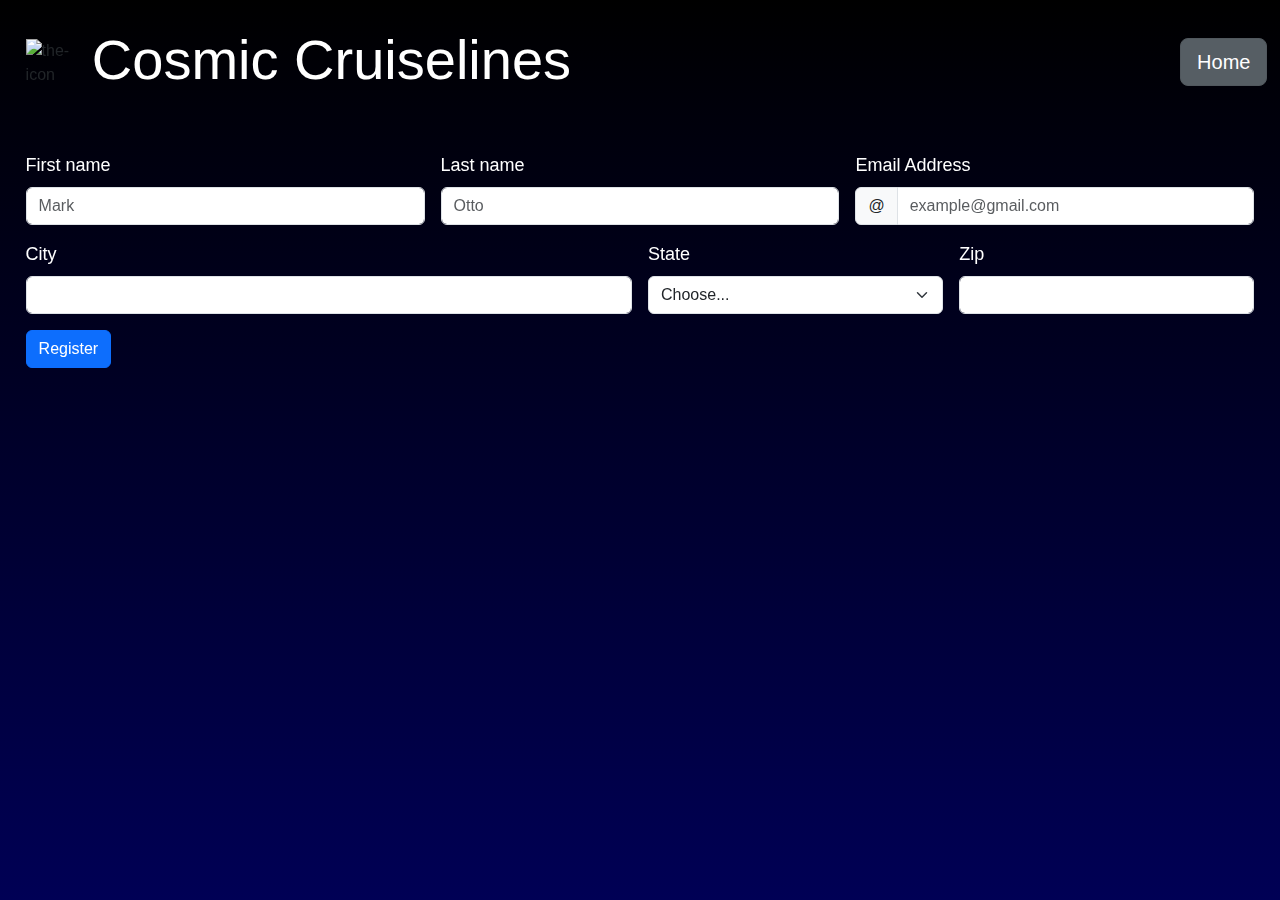
==== booking.html @ 36d7fe52 "final product" ====
<!DOCTYPE html>
<html lang="en">
  <head>
    <meta charset="UTF-8" />
    <meta http-equiv="X-UA-Compatible" content="IE=edge" />
    <meta name="viewport" content="width=device-width, initial-scale=1.0" />
    <link href="styles/options.css" rel="stylesheet" type="text/css" />
    <link rel="icon" type="image/x-icon" href="images/logo.png" />
    <link
      href="https://cdn.jsdelivr.net/npm/bootstrap@5.2.3/dist/css/bootstrap.min.css"
      rel="stylesheet"
      integrity="sha384-rbsA2VBKQhggwzxH7pPCaAqO46MgnOM80zW1RWuH61DGLwZJEdK2Kadq2F9CUG65"
      crossorigin="anonymous"
    />
    <script
      src="https://cdn.jsdelivr.net/npm/bootstrap@5.2.3/dist/js/bootstrap.bundle.min.js"
      integrity="sha384-kenU1KFdBIe4zVF0s0G1M5b4hcpxyD9F7jL+jjXkk+Q2h455rYXK/7HAuoJl+0I4"
      crossorigin="anonymous"
    ></script>
    <title>Booking</title>
  </head>
  <body>
    <canvas id="background">
      <div id="container"></div>
    </canvas>
    <div
      class="modal"
      id="registered-modal"
      data-bs-backdrop="static"
      data-bs-keyboard="false"
      tabindex="-1"
      aria-labelledby="staticBackdropLabel"
      aria-hidden="true"
    >
      <div class="modal-dialog">
        <div class="modal-content">
          <div class="modal-header">
            <h1 class="modal-title fs-5" id="staticBackdropLabel" style="color: black;">
              Registeration Completed
            </h1>
            <button
              type="button"
              class="btn-close modal-closer"
              data-bs-dismiss="modal"
              aria-label="Close"
            ></button>
          </div>
          <div class="modal-body" id="body-text"></div>
          <div class="modal-footer">
            <button
              type="button"
              class="btn btn-secondary modal-closer"
              data-bs-dismiss="modal"
            >
              Close
            </button>
          </div>
        </div>
      </div>
    </div>
    <div id="intro">
      <!-- <h1>Our Plans</h1> -->
      <div class="together" onclick="window.location='home.html';">
        <img class="icon" src="images/logo.png" alt="the-icon" />
        <h1 class="display-4">Cosmic Cruiselines</h1>
      </div>
      <a
        href="home.html"
        class="btn btn-secondary btn-lg active"
        role="button"
        id="home-btn"
        >Home</a
      >
    </div>
      <div id="booker-div" class="front">
        <form class="row g-3 needs-validation" novalidate>
          <div class="col-md-4">
            <label for="validationCustom01" class="form-label"
              >First name</label
            >
            <input
              type="text"
              class="form-control"
              id="validationCustom01"
              placeholder="Mark"
              required
            />
            <div class="valid-feedback">Looks good!</div>
            <div class="invalid-feedback">Please type your first name.</div>
          </div>
          <div class="col-md-4">
            <label for="validationCustom02" class="form-label">Last name</label>
            <input
              type="text"
              class="form-control"
              id="validationCustom02"
              placeholder="Otto"
              required
            />
            <div class="valid-feedback">Looks good!</div>
            <div class="invalid-feedback">Please type your last name.</div>
          </div>
          <div class="col-md-4">
            <label for="validationCustomUsername" class="form-label"
              >Email Address</label
            >
            <div class="input-group has-validation">
              <span class="input-group-text" id="inputGroupPrepend">@</span>
              <input
                type="text"
                class="form-control"
                id="validationCustomUsername"
                aria-describedby="inputGroupPrepend"
                placeholder="example@gmail.com"
                required
              />
              <div class="invalid-feedback">Please choose and Email Id.</div>
            </div>
          </div>
          <div class="col-md-6">
            <label for="validationCustom03" class="form-label">City</label>
            <input
              type="text"
              class="form-control"
              id="validationCustom03"
              required
            />
            <div class="invalid-feedback">Please provide a valid city.</div>
          </div>
          <div class="col-md-3">
            <label for="validationCustom04" class="form-label">State</label>
            <select class="form-select" id="validationCustom04" required>
              <option selected disabled value="">Choose...</option>
              <option>AL</option>
              <option>AK</option>
              <option>AZ</option>
              <option>AR</option>
              <option>CA</option>
              <option>CO</option>
              <option>CT</option>
              <option>DE</option>
              <option>FL</option>
              <option>GA</option>
              <option>HI</option>
              <option>ID</option>
              <option>IL</option>
              <option>IN</option>
              <option>IA</option>
              <option>KS</option>
              <option>KY</option>
              <option>LA</option>
              <option>ME</option>
              <option>MD</option>
              <option>MA</option>
              <option>MI</option>
              <option>MN</option>
              <option>MS</option>
              <option>MO</option>
              <option>MT</option>
              <option>NE</option>
              <option>NV</option>
              <option>NH</option>
              <option>NJ</option>
              <option>NM</option>
              <option>NY</option>
              <option>NC</option>
              <option>ND</option>
              <option>OH</option>
              <option>OK</option>
              <option>OR</option>
              <option>PA</option>
              <option>RI</option>
              <option>SC</option>
              <option>SD</option>
              <option>TN</option>
              <option>TX</option>
              <option>UT</option>
              <option>VT</option>
              <option>VA</option>
              <option>WA</option>
              <option>WV</option>
              <option>WI</option>
              <option>WY</option>
            </select>
            <div class="invalid-feedback">Please select a valid state.</div>
          </div>
          <div class="col-md-3">
            <label for="validationCustom05" class="form-label">Zip</label>
            <input
              type="text"
              class="form-control"
              id="validationCustom05"
              required
            />
            <div class="invalid-feedback">Please provide a valid zip.</div>
          </div>
          <div class="col-12">
            <button
              class="btn btn-primary"
              type="submit"
              id="submitter"
              data-bs-target="registered-modal"
            >
              Register
            </button>
          </div>
        </form>
      </div>
    <script src="scripts/booking.js"></script>
    <script src="scripts/script.js"></script>
  </body>
</html>
---- styles/options.css ----
@import url("https://cdn.jsdelivr.net/npm/bootstrap@5.3.0-alpha1/dist/css/bootstrap.min.css");

#background {
  background-image: linear-gradient(black, #005);
  opacity: 1;
  z-index: 1;
  position: fixed;
  top: 0;
  width: 100vw;
  height: 100vh;
  color: azure;
  overflow-y: scroll;
}

body {
  background-color: black;
  height: 100%;
  font-family: Montserrat, Verdana, Geneva, Tahoma, sans-serif;
  overflow-x: hidden;
  overflow-y: scroll;
}
#intro {
  z-index: 9;
  position: relative;
  margin: 2%;
  display: flex;
  justify-content: space-between;
  width: 98%;
}
.front {
  position: relative;
  float: right;
  width: 20%;
  height: 100%;
  top: 0;
  z-index: 7;
  animation: fadein 2s;
  padding: 2%;
  font-size: large;
}
.front-no-margin {
  position: relative;
  float: right;
  width: 20%;
  height: 100%;
  top: 0;
  z-index: 7;
  animation: fadein 2s;
  font-size: large;
  border-style: none;
}
#menu-btn {
  background-color: rgb(50, 50, 100);
  width: 100%;
  height: 50%;
  margin-top: 10%;
  margin-right: 20px;
  right: 1000;
}

#menu-btn:hover {
  background-color: rgb(50, 50, 50);
}
@keyframes fadein {
  from {
    opacity: 0;
  }
  to {
    opacity: 1;
  }
}
#home-btn {
  position: relative;
  margin: 1%;
  z-index: 4;
  text-align: center;
  height: 10%;
}
#home-btn:hover {
  background-color: black;
  border: thin solid;
  border-radius: 1rem;
}
.link-btn {
  position: relative;
  margin: 1%;
  z-index: 4;
  color: white;
}
.link-btn:hover {
  background-color: black;
  border: thin solid;
  border-radius: 1rem;
  border-color: white;
}

img {
  height: 15rem;
  width: auto;
}

.launch-retrieval {
  font-size: 120%;
  text-align: left;
}
.launch-retrieval b {
  font-size: 150%;
}
.body-text {
  margin-left: 5%;
}

.shuttle-img {
  width: 50%;
  height: auto;
  margin: 2%;
}
h2 {
  margin: 2%;
}
#info {
  z-index: 6;
  visibility: visible;
  top: 0;
  width: 100%;
  text-align: center;
  margin-bottom: 10%;
}
* {
  box-sizing: border-box;
}
.options-div {
  color: black;
  transition: transform 0.4s;
}
.options-div hr {
  background-color: black;
}
hr {
    height: 5px;
    width: 100%;
    background-color: white;
}
.options-div:hover {
  cursor: pointer;
  transform: scale(1.2);
}
.sameline-center {
  margin: 0;
  z-index: 5;
  width: 100%;
  display: flex;
  justify-content: space-around;
}
.vertically-centered {
  margin-bottom: 10%;
  position: absolute;
  z-index: 5;
  top: 50%;
  width: 100%;
  -ms-transform: translateY(-50%);
  transform: translateY(-50%);
}
.vertical-center {
  margin: 0;
  position: absolute;
  top: 50%;
  -ms-transform: translateY(-50%);
  transform: translateY(-50%);
}
.div-same-line {
  margin-left: 2%;
  margin-right: 2%;
  display: flex;
  position: relative;
  z-index: 5;
  justify-content: space-around;
  animation: fadein 2s;
}
.sameline {
  margin: 0;
  position: relative;
  z-index: 5;
  width: 100%;
  display: flex;
  justify-content: space-between;
}
.cosmic-cls-info {
  width: 100%;
  color: white;
  animation: fadein 2s;
}
.card-text {
    font-size: 20px;
}
.card-title {
    font-size: 25px;
}
.together {
  display: flex;
  justify-content: flex-start;
  align-items: center;
  margin-right: 2%;
}
.together:hover {
  cursor: pointer;
}
span {
  font-size: 100%;
}

h1 {
  margin-left: 2%;
  color: white;
}
.icon {
  width: 10%;
  height: auto;
}
.bigger-header {
  font-size: 60px;
}
.clear {
  text-align: left;
  background: transparent;
  border: none;
}
.centered {
  margin: 0;
  position: absolute;
  z-index: 5;
  top: 50%;
  width: 100%;
  height: 10%;
  -ms-transform: translateY(-40%);
  transform: translateY(-40%);
  /* background-color: black; */
  color: white;
  text-align: center;
}
.overview {
  margin-bottom: 10%;
}
#booker-div {
  width: 100%;
  height: 50%;
  justify-content: center;
  color: white;
}
.img-fluid {
  width: 60%;
}
/* .centered .clear .left{
    margin-left: 5%;
    margin-bottom: 5%;
} */
.left p {
  margin-left: 5%;
  margin-bottom: 5%;
}
.upper-centered {
  margin: 0;
  position: absolute;
  z-index: 5;
  top: 40%;
  width: 100%;
  height: 10%;
  -ms-transform: translateY(-40%);
  transform: translateY(-40%);
  /* background-color: black; */
  color: white;
}
.left {
  text-align: left;
}
.lefted {
    float: left;
    width: 50%;
    color: white;
}
.sub-included {
  display: flex;
  flex-direction: column;
  color: white;
}
.flip-card {
  background-color: transparent;
  width: 300px;
  height: 400px;
  perspective: 1000px; /* Remove this if you don't want the 3D effect */
}
.flip-card-inner {
  position: relative;
  width: 100%;
  height: 100%;
  text-align: center;
  transition: transform 0.8s;
  transform-style: preserve-3d;
}

/* Do an horizontal flip when you move the mouse over the flip box container */
.flip-card:hover .flip-card-inner {
  transform: rotateY(180deg);
}

/* Position the front and back side */
.flip-card-front,
.flip-card-back {
  position: absolute;
  width: 100%;
  height: 100%;
  -webkit-backface-visibility: hidden; /* Safari */
  backface-visibility: hidden;
}

/* Style the front side (fallback if image is missing) */
.flip-card-front {
display: flex;
  justify-content: center;
  align-items: center;
  background-color: lightcyan;
  color: black;
  border-radius: 10%;
}

/* Style the back side */
.flip-card-back {
  display: flex;
  background-color: lightskyblue;
  justify-content: center;
  align-items: center;
  color: black;
  border-radius: 10%;
  transform: rotateY(180deg);
}
.flip-card-front h1{
    color: black;
}
.flip-card-back h1{
    color: black;
}
div.info-section {
    height: 350px;
    overflow: scroll;
}
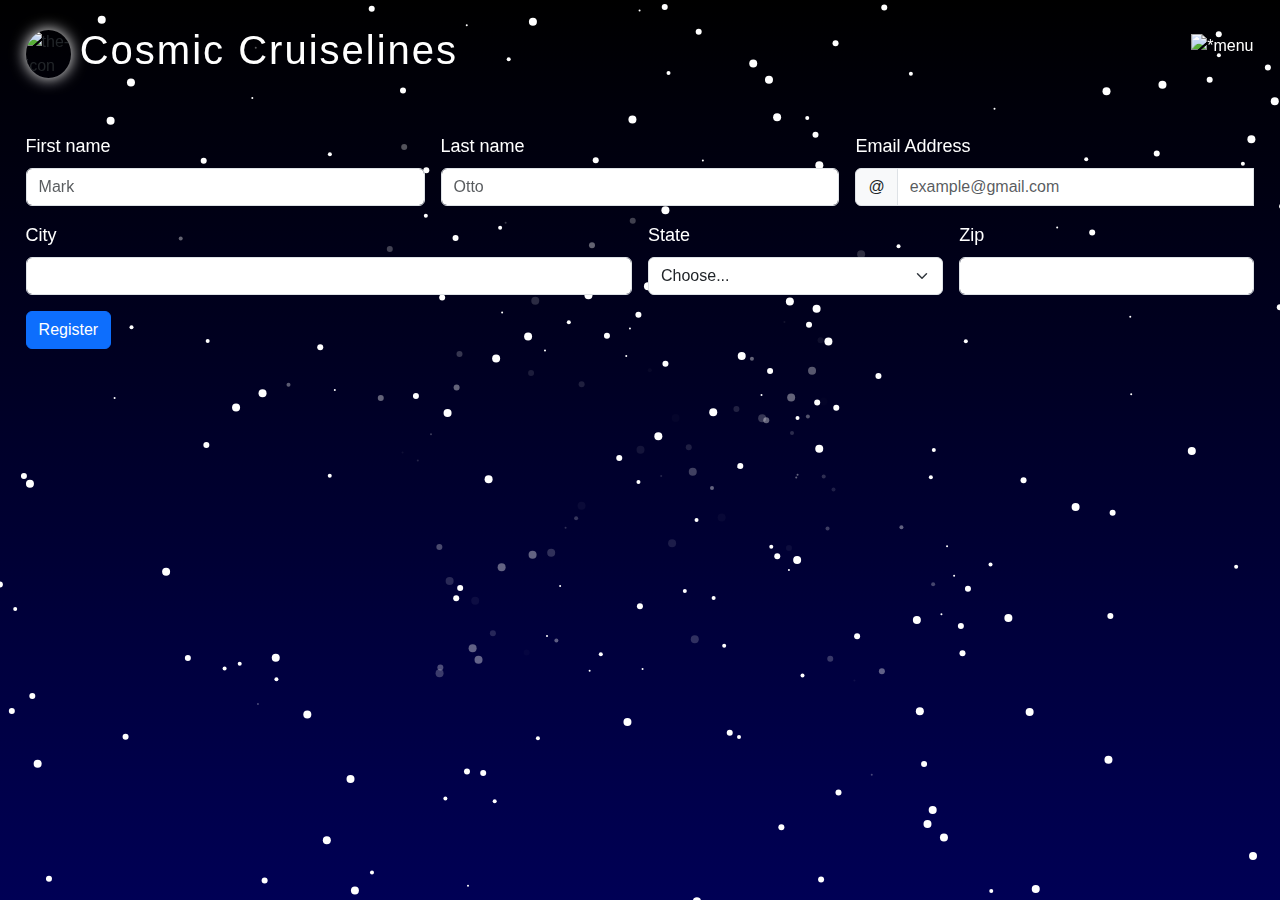
==== commit ca106e66: "Lots of changes" ====
--- a/booking.html
+++ b/booking.html
@@ -4,12 +4,11 @@
     <meta charset="UTF-8" />
     <meta http-equiv="X-UA-Compatible" content="IE=edge" />
     <meta name="viewport" content="width=device-width, initial-scale=1.0" />
-    <link href="styles/options.css" rel="stylesheet" type="text/css" />
     <link rel="icon" type="image/x-icon" href="images/logo.png" />
     <link
-      href="https://cdn.jsdelivr.net/npm/bootstrap@5.2.3/dist/css/bootstrap.min.css"
       rel="stylesheet"
-      integrity="sha384-rbsA2VBKQhggwzxH7pPCaAqO46MgnOM80zW1RWuH61DGLwZJEdK2Kadq2F9CUG65"
+      href="https://cdn.jsdelivr.net/npm/bootstrap@4.3.1/dist/css/bootstrap.min.css"
+      integrity="sha384-ggOyR0iXCbMQv3Xipma34MD+dH/1fQ784/j6cY/iJTQUOhcWr7x9JvoRxT2MZw1T"
       crossorigin="anonymous"
     />
     <script
@@ -17,6 +16,7 @@
       integrity="sha384-kenU1KFdBIe4zVF0s0G1M5b4hcpxyD9F7jL+jjXkk+Q2h455rYXK/7HAuoJl+0I4"
       crossorigin="anonymous"
     ></script>
+    <link href="styles/options.css" rel="stylesheet" type="text/css" />
     <title>Booking</title>
   </head>
   <body>
@@ -62,15 +62,25 @@
       <!-- <h1>Our Plans</h1> -->
       <div class="together" onclick="window.location='home.html';">
         <img class="icon" src="images/logo.png" alt="the-icon" />
-        <h1 class="display-4">Cosmic Cruiselines</h1>
-      </div>
-      <a
-        href="home.html"
-        class="btn btn-secondary btn-lg active"
-        role="button"
-        id="home-btn"
-        >Home</a
-      >
+        <h1 class="logo-text">Cosmic Cruiselines</h1>
+      </div>
+      <button class="btn btn-secondary" type="button" data-bs-toggle="offcanvas" id="menu-btn" data-bs-target="#offcanvasRight" aria-controls="offcanvasRight">
+        <img src="images/hamburger-menu.png" id="ham-menu-btn" alt="*menu" />
+      </button>
+      <div class="offcanvas offcanvas-end" tabindex="-1" id="offcanvasRight" aria-labelledby="offcanvasRightLabel">
+        <div class="offcanvas-header">
+          <h5 class="offcanvas-title display-4" id="offcanvasRightLabel">Explore  <i class="fas fa-rocket"></i></h5>
+          <button type="button" class="btn-close" data-bs-dismiss="offcanvas" aria-label="Close"></button>
+        </div>
+        <div class="offcanvas-body">
+          <a class="dropdown-item menu-item" href="index.html">Home</a>
+          <a class="dropdown-item menu-item" href="packages.html">Travel Plans</a>
+          <a class="dropdown-item menu-item" href="journey_info.html">The Journey</a>
+          <a class="dropdown-item menu-item" href="spacecraft.html">The Spacecraft</a>
+          <a class="dropdown-item menu-item" href="booking.html">Register to Book</a>
+          <a class="dropdown-item menu-item" href="citation.html">Sources</a>
+        </div>
+      </div>
     </div>
       <div id="booker-div" class="front">
         <form class="row g-3 needs-validation" novalidate>
--- a/styles/options.css
+++ b/styles/options.css
@@ -50,17 +50,13 @@
   border-style: none;
 }
 #menu-btn {
-  background-color: rgb(50, 50, 100);
-  width: 100%;
-  height: 50%;
-  margin-top: 10%;
-  margin-right: 20px;
-  right: 1000;
-}
-
-#menu-btn:hover {
-  background-color: rgb(50, 50, 50);
-}
+  background-color: transparent;
+  width: fit-content;
+  width: -moz-fit-content;
+  height: fit-content;
+  margin-right: 1%;
+}
+
 @keyframes fadein {
   from {
     opacity: 0;
@@ -131,7 +127,10 @@
 }
 .options-div {
   color: black;
-  transition: transform 0.4s;
+  transition: transform 0.4s ease;
+  perspective: 1000px;
+  transform-style: preserve-3d;
+  transform: rotateX(var(--rotateX)) rotateY(var(--rotateY));
 }
 .options-div hr {
   background-color: black;
@@ -171,11 +170,27 @@
 .div-same-line {
   margin-left: 2%;
   margin-right: 2%;
-  display: flex;
-  position: relative;
+  width: 100%;
+  display: flex;
+  position:sticky;
   z-index: 5;
   justify-content: space-around;
-  animation: fadein 2s;
+  /* animation: fadein 2s; */
+  animation:none;
+  align-items: center;
+}
+.flex-starter {
+  align-items: flex-start;
+}
+.div-same-line-no-space {
+  margin-left: 2%;
+  margin-right: 2%;
+  display: flex;
+  position: relative;
+  z-index: 5;
+  /* animation: fadein 2s; */
+  animation:none;
+  align-items: center;
 }
 .sameline {
   margin: 0;
@@ -195,16 +210,39 @@
 }
 .card-title {
     font-size: 25px;
-}
+    text-align: center;
+    font-weight: bold;
+    height:auto;  
+    text-shadow: rgba(128,128,128,0.5) 2px 2px 10px;
+}
+
 .together {
   display: flex;
+  /* position: sticky; */
   justify-content: flex-start;
   align-items: center;
   margin-right: 2%;
-}
+  /* height: 10%; */
+  /* align-self: flex-start; */
+
+}
+
 .together:hover {
   cursor: pointer;
-}
+  border-radius: 50px;
+  /* background: linear-gradient(45deg, rgb(255,255,255,0.3) 0%, rgb(0,0,0,0) 100%); */
+  /* animation: scrollbg 2s ease infinite; */
+  background: linear-gradient(45deg, rgb(255,255,255,0.3) 0%, rgb(0,0,0,0) 100%);
+  border-radius: 50px;
+}
+
+.logo-text{
+  /* font-family: 'Gill Sans', 'Gill Sans MT', Calibri, 'Trebuchet MS', sans-serif; */
+  font-size: 2.5em;
+  letter-spacing: 2px;
+}
+
+
 span {
   font-size: 100%;
 }
@@ -216,6 +254,8 @@
 .icon {
   width: 10%;
   height: auto;
+  border-radius: 100%;
+  box-shadow: white 0px 0px 15px;
 }
 .bigger-header {
   font-size: 60px;
@@ -240,6 +280,12 @@
 }
 .overview {
   margin-bottom: 10%;
+  transition-duration: 0.6s;
+}
+.overview:hover {
+  box-shadow: 0px 5px rgba(255, 255, 255, 0.5);
+  transform: translate(0px, -5px);
+  transition-duration: 0.3s;
 }
 #booker-div {
   width: 100%;
@@ -259,16 +305,24 @@
   margin-bottom: 5%;
 }
 .upper-centered {
-  margin: 0;
-  position: absolute;
+  margin-bottom: 3%;
+  margin-top: 3%;
+  margin-left: 5%;
+  margin-right: 5%;
+  position: relative;
+  display: inline-block;
   z-index: 5;
-  top: 40%;
-  width: 100%;
-  height: 10%;
-  -ms-transform: translateY(-40%);
-  transform: translateY(-40%);
+  /* top: 40%; */
+  width: auto;
+  height: auto;
+  /* -ms-transform: translateY(-40%);
+  transform: translateY(-40%); */
   /* background-color: black; */
   color: white;
+  box-shadow: 0px 0px 20px black;
+  background-color: rgb(0,0,0,0.5);
+  padding: 20px;
+  
 }
 .left {
   text-align: left;
@@ -282,6 +336,9 @@
   display: flex;
   flex-direction: column;
   color: white;
+}
+.sub-included h3{
+  margin-top: 2.5%;
 }
 .flip-card {
   background-color: transparent;
@@ -342,4 +399,307 @@
 div.info-section {
     height: 350px;
     overflow: scroll;
+}
+
+.flip-card-header-text {
+  font-size: 2em;
+  text-align: center;
+  background-color: rgba(0,0,0,0.5);
+  border-bottom: solid skyblue;
+  border-bottom-width: 4%;
+  width: auto;
+  /* top right bottom left */
+  margin: 0% 15% 3% 15%
+}
+
+.transparent-outlined {
+  border: 15px solid rgba(255,255,255,0.2);
+  border-radius: 3%;
+  padding: 0px;
+  /* margin: 5px; */
+}
+
+.card-overview {
+  width: 90%; 
+  color: black; 
+  background-color: rgb(230, 230, 240);
+  border: 5px solid rgb(230, 230, 240);
+  border-radius: 10px;
+  z-index: 4;
+  margin-bottom: 10%;
+  margin-left: 5%;
+  margin-right: 5%;
+  transition-duration: 0.6s;
+}
+
+.card-overview:hover {
+  box-shadow: 0px 5px rgba(255, 255, 255, 0.5);
+  transform: translate(0px, -5px);
+  transition-duration: 0.3s;
+}
+
+.contact-info {
+  background-color: rgba(230, 230, 240, 0.2);
+  margin: 20px;
+  border: solid rgba(230, 230, 240, 0.3) 5px;
+  border-radius: 10px;
+  padding: 2%;
+  text-align: center;
+}
+#ham-menu-btn {
+  height: 50px;
+  width: auto;
+  margin: 0%;
+}
+
+.card-container {
+  /* border: solid 2px red; */
+  transition: 0.4s ease;
+}
+
+.card-container:hover {
+  transform: scale(1.2);
+}
+
+.btn-secondary {
+  transition: 0.2s ease;
+  border: solid rgb(255,255,255,0.0) 2px;
+  box-shadow: none;
+}
+
+.btn-secondary:focus{
+  box-shadow: none;
+}
+
+.btn-secondary:hover {
+  border: solid rgb(255,255,255,0.5) 2px;
+}
+
+/* hamburger menu styling */
+.menu-item {
+  /* margin:15px; */
+  margin-bottom: 10px;
+  width: auto;
+  transition: 0.2s ease;
+  padding-left:25px;
+  font-size: 20px;
+  padding-top: 10px;
+  padding-bottom: 10px;
+  /* border-radius: 15px; */
+}
+
+.menu-item:hover {
+  background-color: whitesmoke;
+  /* transform: translateX(-20px); */
+  transform: scale(1.05);
+}
+
+.menu-item::before {
+  /* content: "     "; */
+}
+.chatbot-window{
+  float: right;
+  /* position: absolute; */
+  height: 600px;
+  width: 400px;
+  background-color: white;
+  /* border: 10px solid black; */
+  visibility: hidden;
+  /* border-radius: 10%; */
+}
+.chatbot-top{
+  height: 10%;
+  width: 100%;
+}
+.chatbot-bottom{
+  border-top: 5px solid black;
+  height: 10%;
+  width: 100%;
+  justify-content: center;
+}
+.sender-div{
+  height: 10%;
+  width: 100%;
+}
+.chat-body{
+  height: 70%;
+  width: 100%;
+  border-top: 10px solid black;
+  border-bottom: 10px solid black;
+  overflow-y: scroll;
+}
+.chatbot-bottom img{
+  height: 80%;
+  width: auto;
+  float: right;
+  border-radius: 20%;
+  margin: 2%;
+  visibility: visible;
+}
+.chatbot-bottom img:hover{
+  cursor: pointer;
+  border-radius: 30%;
+}
+.imessage {
+  background-color: #fff;
+  border: 1px solid #e5e5ea;
+  border-radius: 0.25rem;
+  display: flex;
+  flex-direction: column;
+  font-family: "SanFrancisco";
+  font-size: 1rem;
+  margin: 0 auto 1rem;
+  max-width: 600px;
+  padding: 0.5rem 1.5rem;
+}
+
+.imessage p {
+  border-radius: 1.15rem;
+  line-height: 1.25;
+  max-width: 75%;
+  padding: 0.5rem .875rem;
+  position: relative;
+  word-wrap: break-word;
+  margin: none;
+}
+
+.imessage p::before,
+.imessage p::after {
+  bottom: -0.1rem;
+  content: "";
+  height: 1rem;
+  position: absolute;
+}
+
+p.from-me {
+  align-self: flex-end;
+  background-color: #248bf5;
+  color: #fff; 
+}
+
+p.from-me::before {
+  border-bottom-left-radius: 0.8rem 0.7rem;
+  border-right: 1rem solid #248bf5;
+  right: -0.35rem;
+  transform: translate(0, -0.1rem);
+}
+
+p.from-me::after {
+  background-color: #fff;
+  border-bottom-left-radius: 0.5rem;
+  right: -40px;
+  transform:translate(-30px, -2px);
+  width: 10px;
+}
+
+p[class^="from-"] {
+  margin: 0.5rem 0;
+  width: fit-content;
+  width: -moz-fit-content;
+}
+
+p.from-me ~ p.from-me {
+  margin: 0.25rem 0 0;
+}
+
+p.from-me ~ p.from-me:not(:last-child) {
+  margin: 0.25rem 0 0;
+}
+
+p.from-me ~ p.from-me:last-child {
+  margin-bottom: 0.5rem;
+}
+
+p.from-them {
+  align-items: flex-start;
+  background-color: #e5e5ea;
+  color: #000;
+}
+
+p.from-them:before {
+  border-bottom-right-radius: 0.8rem 0.7rem;
+  border-left: 1rem solid #e5e5ea;
+  left: -0.35rem;
+  transform: translate(0, -0.1rem);
+}
+
+p.from-them::after {
+  background-color: #fff;
+  border-bottom-right-radius: 0.5rem;
+  left: 20px;
+  transform: translate(-30px, -2px);
+  width: 10px;
+}
+
+p[class^="from-"].emoji {
+  background: none;
+  font-size: 2.5rem;
+}
+
+p[class^="from-"].emoji::before {
+  content: none;
+}
+
+.no-tail::before {
+  display: none;
+}
+
+.margin-b_none {
+  margin-bottom: 0 !important;
+}
+
+.margin-b_one {
+  margin-bottom: 1rem !important;
+}
+
+.margin-t_one {
+  margin-top: 1rem !important;
+}
+
+/* general styling */
+@font-face {
+  font-family: "SanFrancisco";
+  src:
+    url("https://cdn.rawgit.com/AllThingsSmitty/fonts/25983b71/SanFrancisco/sanfranciscodisplay-regular-webfont.woff2") format("woff2"),
+    url("https://cdn.rawgit.com/AllThingsSmitty/fonts/25983b71/SanFrancisco/sanfranciscodisplay-regular-webfont.woff") format("woff");
+}
+
+/* body {  
+  font-family: -apple-system, 
+    BlinkMacSystemFont, 
+    "Segoe UI", 
+    Roboto, 
+    Oxygen-Sans, 
+    Ubuntu, 
+    Cantarell, 
+    "Helvetica Neue", 
+    sans-serif;
+  font-weight: normal;
+  margin: 0;
+} */
+
+
+@media screen and (max-width: 800px) {
+  body {
+    margin: 0 0.5rem;
+  }
+
+  .container {
+    padding: 0.5rem;
+  }
+
+  .imessage {
+    font-size: 1.05rem;
+    margin: 0 auto 1rem;
+    max-width: 600px;
+    padding: 0.25rem 0.875rem;
+  }
+
+  .imessage p {
+    margin: 0.5rem 0;
+  }
+}
+.header{
+  width: 100%;
+  text-align: center;
 }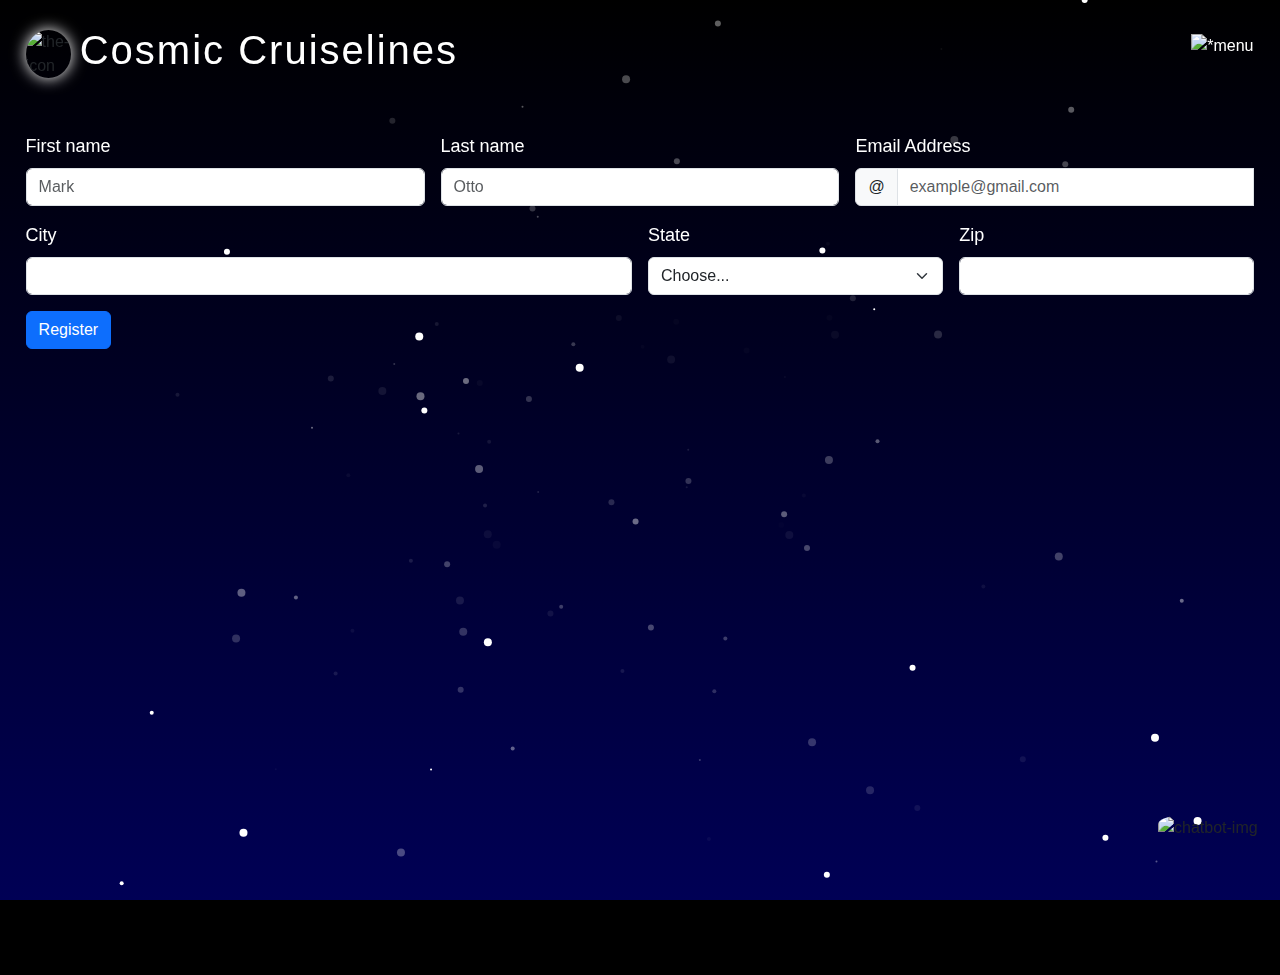
==== commit dbb9ea8b: "chatbot added to many pages" ====
--- a/booking.html
+++ b/booking.html
@@ -59,14 +59,14 @@
       </div>
     </div>
     <div id="intro">
-      <!-- <h1>Our Plans</h1> -->
-      <div class="together" onclick="window.location='home.html';">
+      <div class="together" onclick="window.location='index.html';">
         <img class="icon" src="images/logo.png" alt="the-icon" />
         <h1 class="logo-text">Cosmic Cruiselines</h1>
       </div>
       <button class="btn btn-secondary" type="button" data-bs-toggle="offcanvas" id="menu-btn" data-bs-target="#offcanvasRight" aria-controls="offcanvasRight">
         <img src="images/hamburger-menu.png" id="ham-menu-btn" alt="*menu" />
       </button>
+
       <div class="offcanvas offcanvas-end" tabindex="-1" id="offcanvasRight" aria-labelledby="offcanvasRightLabel">
         <div class="offcanvas-header">
           <h5 class="offcanvas-title display-4" id="offcanvasRightLabel">Explore  <i class="fas fa-rocket"></i></h5>
@@ -216,7 +216,30 @@
           </div>
         </form>
       </div>
+      <div class="chatbot-window transparent-outlined">
+        <div class="chatbot-top">
+          <h3>Chat With CC!</h3>
+        </div>
+        <div class="chat-body imessage" id="messages-here">
+            <!-- <p class="from-them no-tail">Hello there, I am Cosmic Cruiser your virtual assistant.</p>
+            <p class="from-them no-tail">How can I help you today? Please select one:</p>
+              <div class="typing-indicator">
+                <span></span>
+                <span></span>
+                <span></span>
+              </div>  
+            <p class="from-them no-tail"><a href="booking.html">Registration</a></p>
+            <p class="from-them no-tail"><a href="packages.html">Our Plans</a></p>
+            <p class="from-them no-tail"><a href="packages.html">Cost for Plans</a></p>
+            <p class="from-them"><a href="packages.html">Others</a></p> -->
+        </div>
+        <div class="sender-div"></div>
+        <div class="chatbot-bottom">
+          <img src="images/chatbot.jpeg" alt="chatbot-img" id="chatbot-toggler" \>
+        </div>
+      </div>
     <script src="scripts/booking.js"></script>
     <script src="scripts/script.js"></script>
+    <script src="scripts/chatbot.js"></script>
   </body>
 </html>
--- a/styles/options.css
+++ b/styles/options.css
@@ -34,7 +34,7 @@
   height: 100%;
   top: 0;
   z-index: 7;
-  animation: fadein 2s;
+  animation: fadein 3s;
   padding: 2%;
   font-size: large;
 }
@@ -45,7 +45,7 @@
   height: 100%;
   top: 0;
   z-index: 7;
-  animation: fadein 2s;
+  animation: fadein 3s;
   font-size: large;
   border-style: none;
 }
@@ -175,8 +175,7 @@
   position:sticky;
   z-index: 5;
   justify-content: space-around;
-  /* animation: fadein 2s; */
-  animation:none;
+  animation: fadein 2s;
   align-items: center;
 }
 .flex-starter {
@@ -203,7 +202,7 @@
 .cosmic-cls-info {
   width: 100%;
   color: white;
-  animation: fadein 2s;
+  animation: fadein 7s;
 }
 .card-text {
     font-size: 20px;
@@ -339,6 +338,7 @@
 }
 .sub-included h3{
   margin-top: 2.5%;
+  margin-left: 2%;
 }
 .flip-card {
   background-color: transparent;
@@ -498,8 +498,10 @@
   /* content: "     "; */
 }
 .chatbot-window{
+  z-index: 9;
   float: right;
-  /* position: absolute; */
+  bottom: 0;
+  position: sticky;
   height: 600px;
   width: 400px;
   background-color: white;
@@ -507,6 +509,9 @@
   visibility: hidden;
   /* border-radius: 10%; */
 }
+/* #chatbot-container{
+  position: sticky;
+} */
 .chatbot-top{
   height: 10%;
   width: 100%;
@@ -702,4 +707,78 @@
 .header{
   width: 100%;
   text-align: center;
+}
+.typing-indicator {
+  background-color: #E6E7ED;
+  /* width: fit-content; */
+  width: 45px;
+  border-radius: 50px;
+  padding: 10px;
+  display: table;
+  /* margin: 0 auto; */
+  position: relative;
+  -webkit-animation: 2s bulge infinite ease-out;
+          animation: 2s bulge infinite ease-out;
+}
+.typing-indicator:before, .typing-indicator:after {
+  content: '';
+  position: absolute;
+  bottom: -2px;
+  left: -2px;
+  height: 10px;
+  width: 10px;
+  border-radius: 50%;
+  background-color: #E6E7ED;
+}
+.typing-indicator:after {
+  height: 1px;
+  width: 1px;
+  left: -1px;
+  bottom: -1px;
+}
+.typing-indicator span {
+  height: 5px;
+  width: 5px;
+  float: left;
+  margin: 0 1px;
+  background-color: #9E9EA1;
+  display: block;
+  border-radius: 50%;
+  opacity: 0.4;
+}
+.typing-indicator span:nth-of-type(1) {
+  -webkit-animation: 1s blink infinite 0.3333s;
+          animation: 1s blink infinite 0.3333s;
+}
+.typing-indicator span:nth-of-type(2) {
+  -webkit-animation: 1s blink infinite 0.6666s;
+          animation: 1s blink infinite 0.6666s;
+}
+.typing-indicator span:nth-of-type(3) {
+  -webkit-animation: 1s blink infinite 0.9999s;
+          animation: 1s blink infinite 0.9999s;
+}
+
+@-webkit-keyframes blink {
+  50% {
+    opacity: 1;
+  }
+}
+
+@keyframes blink {
+  50% {
+    opacity: 1;
+  }
+}
+@-webkit-keyframes bulge {
+  50% {
+    -webkit-transform: scale(1.05);
+            transform: scale(1.05);
+  }
+}
+@keyframes bulge {
+  50% {
+    -webkit-transform: scale(1.05);
+            transform: scale(1.05);
+  }
 }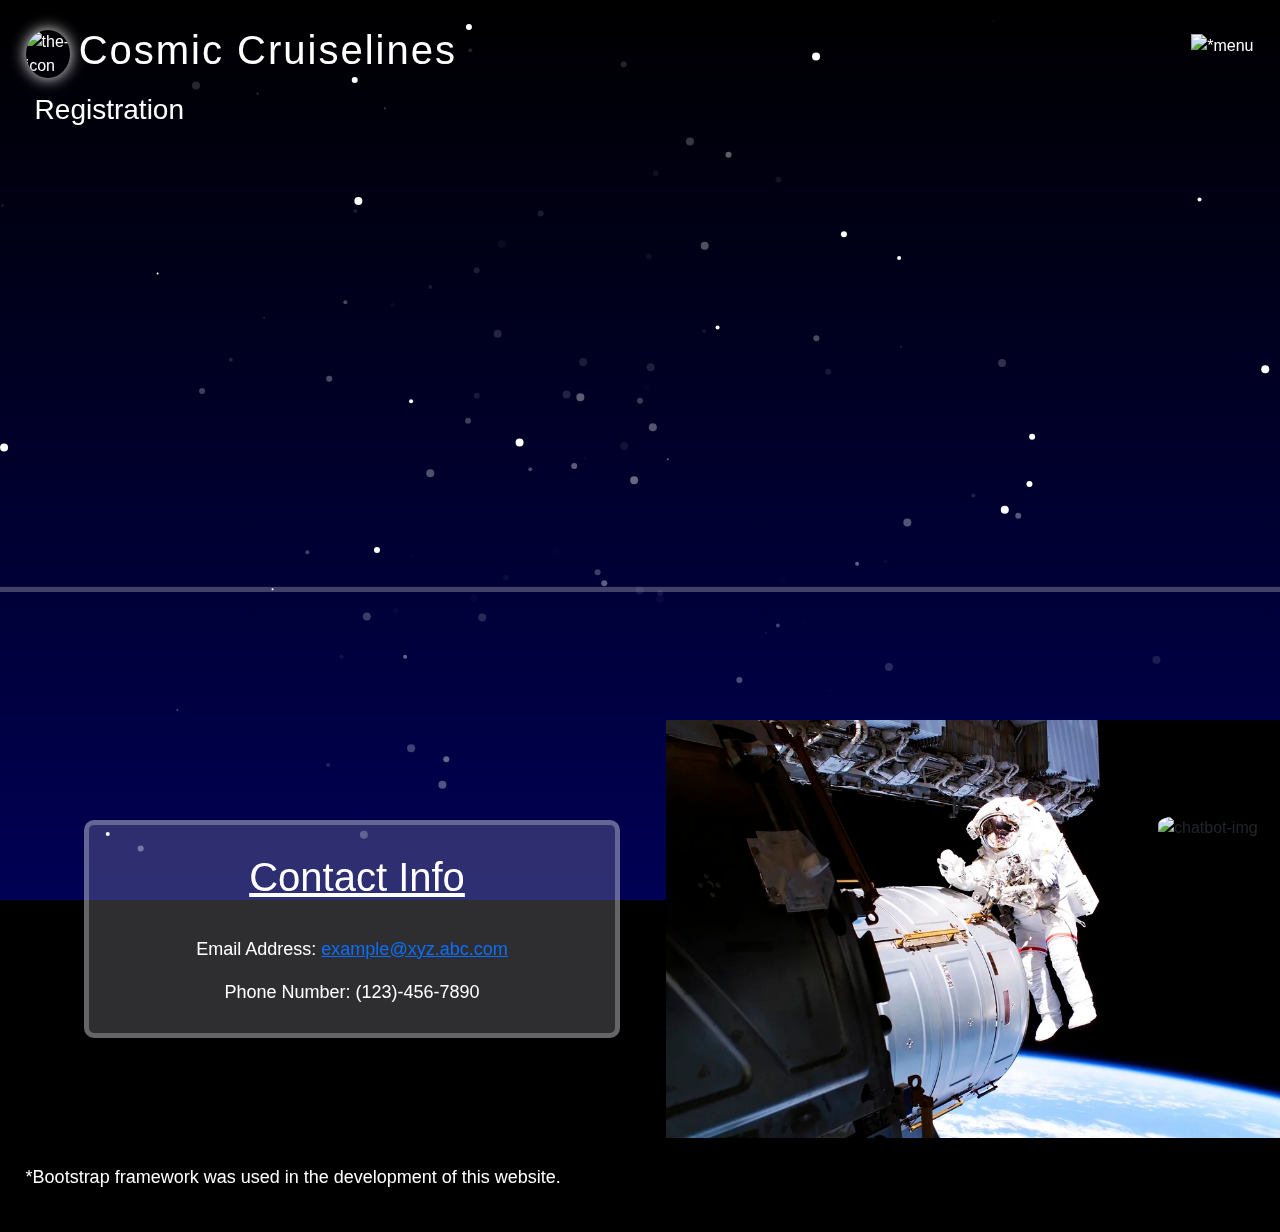
==== commit 0d9c43f1: "lots of changes" ====
--- a/booking.html
+++ b/booking.html
@@ -23,6 +23,61 @@
     <canvas id="background">
       <div id="container"></div>
     </canvas>
+    <div class="modal fade" id="others-modal" data-bs-backdrop="static" data-bs-keyboard="false" tabindex="-1" aria-labelledby="staticBackdropLabel" aria-hidden="true">
+      <div class="modal-dialog modal-xl">
+        <div class="modal-content">
+          <div class="modal-header">
+            <h5 class="modal-title" id="staticBackdropLabe">Inquiry Form</h5>
+            <button type="button" class="btn-close" data-bs-dismiss="modal" aria-label="Close"></button>
+          </div>
+          <div class="modal-body">
+            <form id="qForm">
+              <div class="form-group row">
+                <label for="inputName" class="col-sm-2 col-form-label">Name</label>
+                <div class="col-sm-10">
+                  <input type="text" class="form-control" id="inputName" placeholder="Your Name">
+                </div>
+              </div>
+              <div class="form-group row">
+                <label for="inputEmail" class="col-sm-2 col-form-label">Email</label>
+                <div class="col-sm-10">
+                  <input type="email" class="form-control" id="inputEmail" placeholder="Email">
+                </div>
+              </div>
+              <div class="form-group row">
+                <label for="inputQuestion" class="col-sm-2 col-form-label">Question(s)</label>
+                <div class="col-sm-10">
+                  <textarea class="form-control" id="inputQuestion" ></textarea>
+                </div>
+              </div>
+            </form>
+          </div>
+          <div class="modal-footer" style="justify-content: space-between;">
+            <button type="submit" class="btn btn-primary" id="inquiry-submitter">Submit</button>
+            <div class="alert alert-danger" id="form-incomplete" role="alert" style="float:left">
+              Please fill out all sections of the form before submitting!
+            </div>
+          </div>
+        </div>
+      </div>
+    </div>
+    <div class="modal fade" id="submission_success" data-bs-backdrop="static" data-bs-keyboard="false" tabindex="-1" aria-labelledby="staticBackdropL" aria-hidden="true">
+      <div class="modal-dialog">
+        <div class="modal-content">
+          <div class="modal-header">
+            <h5 class="modal-title" id="staticBackdropL">Question Submitted</h5>
+            <button type="button" class="btn-close" data-bs-dismiss="modal" aria-label="Close"></button>
+          </div>
+          <div class="modal-body">
+            Your Question(s) has been submitted and a team member will get back to you in 24-48 hours.
+          </div>
+          <!-- <div class="modal-footer">
+            <button type="button" class="btn btn-secondary" data-bs-dismiss="modal">Close</button>
+            <button type="button" class="btn btn-primary">Understood</button>
+          </div> -->
+        </div>
+      </div>
+    </div>
     <div
       class="modal"
       id="registered-modal"
@@ -59,9 +114,12 @@
       </div>
     </div>
     <div id="intro">
-      <div class="together" onclick="window.location='index.html';">
-        <img class="icon" src="images/logo.png" alt="the-icon" />
-        <h1 class="logo-text">Cosmic Cruiselines</h1>
+      <div class="sub-included">
+        <div class="together" onclick="window.location='index.html';">
+          <img class="icon" src="images/logo.png" alt="the-icon" />
+          <h1 class="logo-text">Cosmic Cruiselines</h1>
+        </div>
+        <h3>Registration</h3>
       </div>
       <button class="btn btn-secondary" type="button" data-bs-toggle="offcanvas" id="menu-btn" data-bs-target="#offcanvasRight" aria-controls="offcanvasRight">
         <img src="images/hamburger-menu.png" id="ham-menu-btn" alt="*menu" />
@@ -73,7 +131,7 @@
           <button type="button" class="btn-close" data-bs-dismiss="offcanvas" aria-label="Close"></button>
         </div>
         <div class="offcanvas-body">
-          <a class="dropdown-item menu-item" href="index.html">Home</a>
+          <a class="dropdown-item menu-item" href="index.html" id="home-link">Home</a>
           <a class="dropdown-item menu-item" href="packages.html">Travel Plans</a>
           <a class="dropdown-item menu-item" href="journey_info.html">The Journey</a>
           <a class="dropdown-item menu-item" href="spacecraft.html">The Spacecraft</a>
@@ -82,64 +140,66 @@
         </div>
       </div>
     </div>
-      <div id="booker-div" class="front">
+      <!-- <div id="booker-div" class="front"> -->
         <form class="row g-3 needs-validation" novalidate>
-          <div class="col-md-4">
-            <label for="validationCustom01" class="form-label"
+          <div class="form-group row">
+            <label for="validationCustom01" class="col-sm-2 col-form-label"
               >First name</label
             >
             <input
               type="text"
               class="form-control"
               id="validationCustom01"
-              placeholder="Mark"
+              placeholder="First Name"
+              style="width:10%;"
               required
             />
             <div class="valid-feedback">Looks good!</div>
             <div class="invalid-feedback">Please type your first name.</div>
           </div>
-          <div class="col-md-4">
-            <label for="validationCustom02" class="form-label">Last name</label>
+          <div class="form-group row">
+            <label for="validationCustom02" class="col-sm-2 col-form-label">Last name</label>
             <input
               type="text"
               class="form-control"
               id="validationCustom02"
-              placeholder="Otto"
+              placeholder="Last Name"
+              style="width:10%;"
               required
             />
             <div class="valid-feedback">Looks good!</div>
             <div class="invalid-feedback">Please type your last name.</div>
           </div>
-          <div class="col-md-4">
-            <label for="validationCustomUsername" class="form-label"
-              >Email Address</label
-            >
-            <div class="input-group has-validation">
-              <span class="input-group-text" id="inputGroupPrepend">@</span>
-              <input
-                type="text"
-                class="form-control"
-                id="validationCustomUsername"
-                aria-describedby="inputGroupPrepend"
-                placeholder="example@gmail.com"
-                required
-              />
-              <div class="invalid-feedback">Please choose and Email Id.</div>
-            </div>
-          </div>
-          <div class="col-md-6">
-            <label for="validationCustom03" class="form-label">City</label>
+          <div class="form-group row">
+            <label for="validationCustomUsername" class="col-sm-2 col-form-label">Email Address</label>
+            <!-- <div class="input-group has-validation"> -->
+              <!-- <span class="input-group-text" id="inputGroupPrepend">@</span> -->
+            <input
+              type="text"
+              class="form-control"
+              id="validationCustomUsername"
+              aria-describedby="inputGroupPrepend"
+              placeholder="example@gmail.com"
+              style="width:20%;"
+              required
+            />
+            <div class="invalid-feedback">Please choose and Email Id.</div>
+            <!-- </div> -->
+          </div>
+          <div class="form-group row">
+            <label for="validationCustom03" class="col-sm-2 col-form-label">City</label>
             <input
               type="text"
               class="form-control"
               id="validationCustom03"
+              style="width:15%;"
               required
             />
             <div class="invalid-feedback">Please provide a valid city.</div>
           </div>
-          <div class="col-md-3">
-            <label for="validationCustom04" class="form-label">State</label>
-            <select class="form-select" id="validationCustom04" required>
+          <div class="form-group row">
+            <label for="validationCustom04" class="col-sm-2 col-form-label">State</label>
+            <select class="form-select" id="validationCustom04" style="width:10%;" required>
               <option selected disabled value="">Choose...</option>
               <option>AL</option>
               <option>AK</option>
@@ -194,12 +254,13 @@
             </select>
             <div class="invalid-feedback">Please select a valid state.</div>
           </div>
-          <div class="col-md-3">
-            <label for="validationCustom05" class="form-label">Zip</label>
+          <div class="form-group row">
+            <label for="validationCustom05" class="col-sm-2 col-form-label">Zip</label>
             <input
               type="text"
               class="form-control"
               id="validationCustom05"
+              style="width:10%;"
               required
             />
             <div class="invalid-feedback">Please provide a valid zip.</div>
@@ -215,23 +276,37 @@
             </button>
           </div>
         </form>
-      </div>
+      <!-- </div> -->
+    <hr style="position: relative; height:5px; z-index:6; margin-top:5%;" />
+    <div class="div-same-line" style="margin-top: 10%;">
+      <div class="front lefted" style="margin-left:1%;">
+        <section class="contact-info">
+          <p>
+            <h1 style="text-align: center; text-decoration: underline;">Contact Info</h1>
+            <br>
+            <i class="fas fa-envelope"></i>
+            Email Address:
+            <a href="#"
+              > example@xyz.abc.com</a
+            >
+          </p>
+          <p>
+            <i class="fas fa-phone"></i>
+            Phone Number:
+            <span> (123)-456-7890</span>
+          </p>
+        </section>
+      </div>
+      <img class="" src="images/fixing-shuttle.jpg" class="rounded"style="width:50%;height: auto;" alt="person-in-space">
+    </div>
+    <div class="front lefted">
+      <p>*Bootstrap framework was used in the development of this website.</p>
+    </div>
       <div class="chatbot-window transparent-outlined">
         <div class="chatbot-top">
           <h3>Chat With CC!</h3>
         </div>
         <div class="chat-body imessage" id="messages-here">
-            <!-- <p class="from-them no-tail">Hello there, I am Cosmic Cruiser your virtual assistant.</p>
-            <p class="from-them no-tail">How can I help you today? Please select one:</p>
-              <div class="typing-indicator">
-                <span></span>
-                <span></span>
-                <span></span>
-              </div>  
-            <p class="from-them no-tail"><a href="booking.html">Registration</a></p>
-            <p class="from-them no-tail"><a href="packages.html">Our Plans</a></p>
-            <p class="from-them no-tail"><a href="packages.html">Cost for Plans</a></p>
-            <p class="from-them"><a href="packages.html">Others</a></p> -->
         </div>
         <div class="sender-div"></div>
         <div class="chatbot-bottom">
@@ -241,5 +316,6 @@
     <script src="scripts/booking.js"></script>
     <script src="scripts/script.js"></script>
     <script src="scripts/chatbot.js"></script>
+    <script src="scripts/inquirySubmission.js"></script>
   </body>
 </html>
--- a/styles/options.css
+++ b/styles/options.css
@@ -202,7 +202,7 @@
 .cosmic-cls-info {
   width: 100%;
   color: white;
-  animation: fadein 7s;
+  animation: fadein 2s;
 }
 .card-text {
     font-size: 20px;
@@ -321,6 +321,7 @@
   box-shadow: 0px 0px 20px black;
   background-color: rgb(0,0,0,0.5);
   padding: 20px;
+  animation: fadein 2s;
   
 }
 .left {
@@ -501,11 +502,12 @@
   z-index: 9;
   float: right;
   bottom: 0;
-  position: sticky;
+  position: fixed;
   height: 600px;
   width: 400px;
   background-color: white;
   /* border: 10px solid black; */
+  /* display: none; */
   visibility: hidden;
   /* border-radius: 10%; */
 }
@@ -521,6 +523,7 @@
   height: 10%;
   width: 100%;
   justify-content: center;
+  display: block;
 }
 .sender-div{
   height: 10%;
@@ -539,11 +542,19 @@
   float: right;
   border-radius: 20%;
   margin: 2%;
+  margin-bottom: 4%;
   visibility: visible;
 }
 .chatbot-bottom img:hover{
   cursor: pointer;
   border-radius: 30%;
+}
+#form-incomplete{
+  float:left;
+  width:80%;
+  display: none;
+  text-align: center;
+  
 }
 .imessage {
   background-color: #fff;
@@ -715,7 +726,7 @@
   border-radius: 50px;
   padding: 10px;
   display: table;
-  /* margin: 0 auto; */
+  margin-bottom: 2%;
   position: relative;
   -webkit-animation: 2s bulge infinite ease-out;
           animation: 2s bulge infinite ease-out;
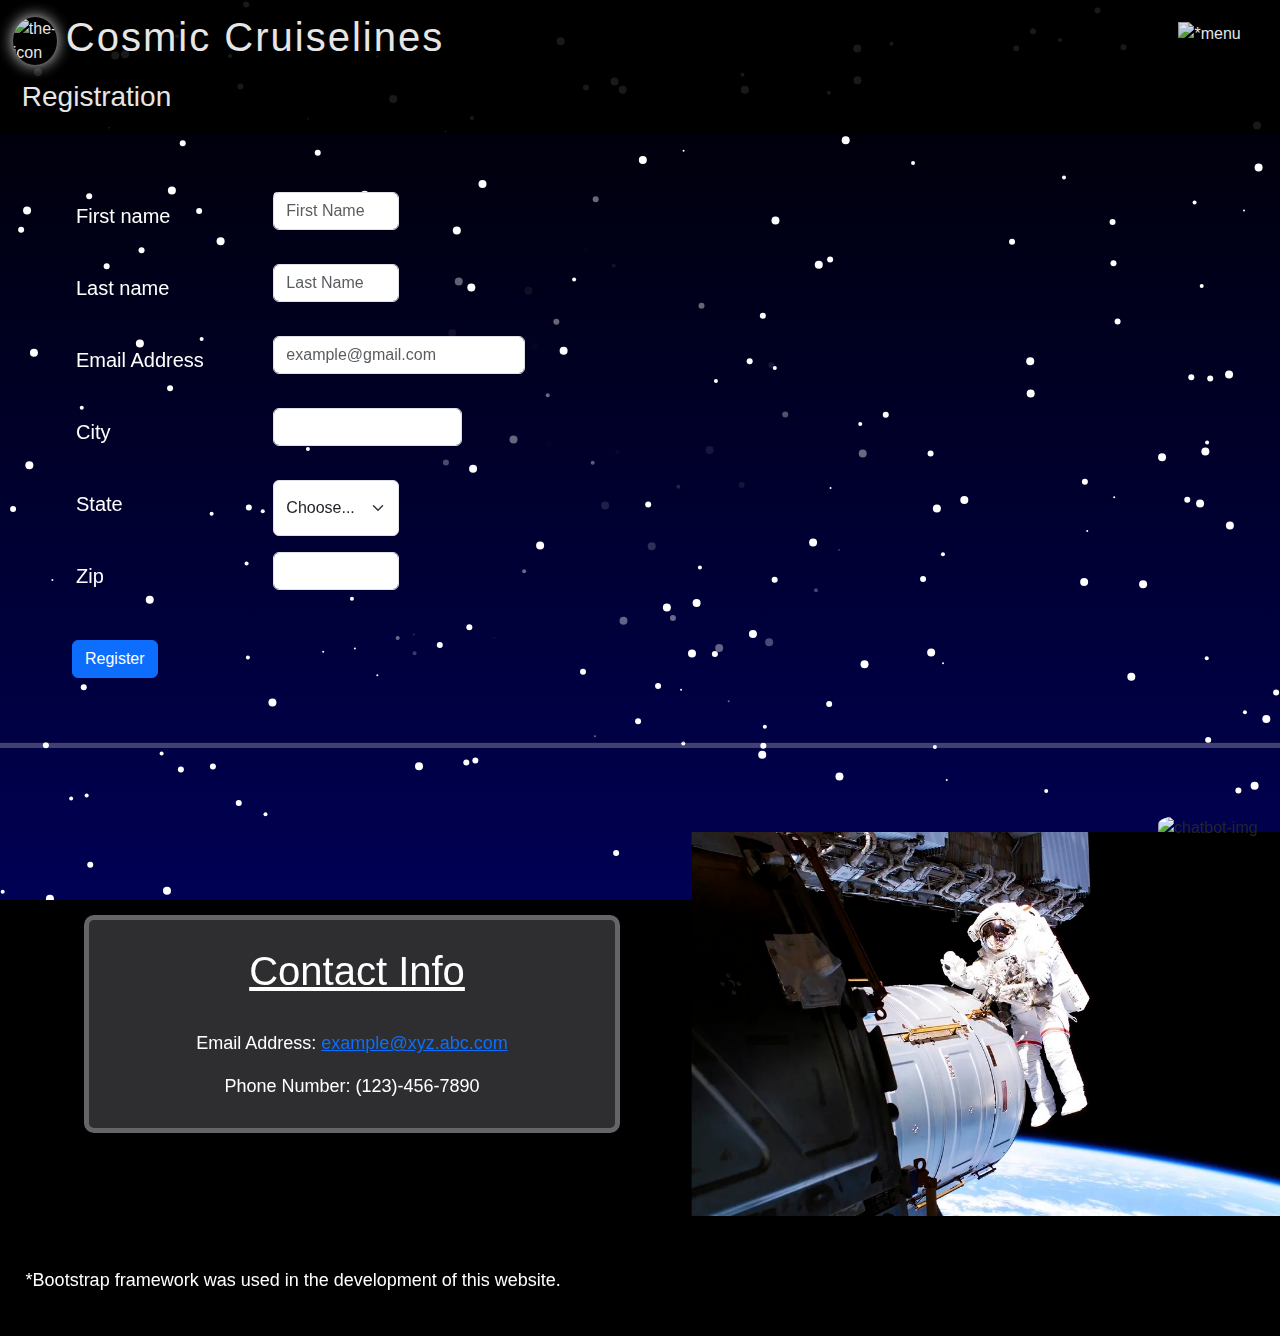
==== commit abf1eb19: "split regular and mobile css to separate files" ====
--- a/booking.html
+++ b/booking.html
@@ -17,6 +17,7 @@
       crossorigin="anonymous"
     ></script>
     <link href="styles/options.css" rel="stylesheet" type="text/css" />
+    <link href="styles/mobile.css" rel="stylesheet" type="text/css"/>
     <title>Booking</title>
   </head>
   <body>
@@ -113,7 +114,21 @@
         </div>
       </div>
     </div>
-    <div id="intro">
+    <div class="offcanvas offcanvas-end" tabindex="-1" id="offcanvasRight" aria-labelledby="offcanvasRightLabel">
+      <div class="offcanvas-header">
+        <h5 class="offcanvas-title display-4" id="offcanvasRightLabel">Explore  <i class="fas fa-rocket"></i></h5>
+        <button type="button" class="btn-close" data-bs-dismiss="offcanvas" aria-label="Close"></button>
+      </div>
+      <div class="offcanvas-body">
+        <a class="dropdown-item menu-item" href="index.html" id="home-link">Home</a>
+        <a class="dropdown-item menu-item" href="packages.html">Travel Plans</a>
+        <a class="dropdown-item menu-item" href="journey_info.html">The Journey</a>
+        <a class="dropdown-item menu-item" href="spacecraft.html">The Spacecraft</a>
+        <a class="dropdown-item menu-item" href="booking.html">Register to Book</a>
+        <a class="dropdown-item menu-item" href="citation.html">Sources</a>
+      </div>
+    </div>
+    <div id="intro" >
       <div class="sub-included">
         <div class="together" onclick="window.location='index.html';">
           <img class="icon" src="images/logo.png" alt="the-icon" />
@@ -125,194 +140,183 @@
         <img src="images/hamburger-menu.png" id="ham-menu-btn" alt="*menu" />
       </button>
 
-      <div class="offcanvas offcanvas-end" tabindex="-1" id="offcanvasRight" aria-labelledby="offcanvasRightLabel">
-        <div class="offcanvas-header">
-          <h5 class="offcanvas-title display-4" id="offcanvasRightLabel">Explore  <i class="fas fa-rocket"></i></h5>
-          <button type="button" class="btn-close" data-bs-dismiss="offcanvas" aria-label="Close"></button>
-        </div>
-        <div class="offcanvas-body">
-          <a class="dropdown-item menu-item" href="index.html" id="home-link">Home</a>
-          <a class="dropdown-item menu-item" href="packages.html">Travel Plans</a>
-          <a class="dropdown-item menu-item" href="journey_info.html">The Journey</a>
-          <a class="dropdown-item menu-item" href="spacecraft.html">The Spacecraft</a>
-          <a class="dropdown-item menu-item" href="booking.html">Register to Book</a>
-          <a class="dropdown-item menu-item" href="citation.html">Sources</a>
-        </div>
-      </div>
-    </div>
-      <!-- <div id="booker-div" class="front"> -->
-        <form class="row g-3 needs-validation" novalidate>
-          <div class="form-group row">
-            <label for="validationCustom01" class="col-sm-2 col-form-label"
-              >First name</label
-            >
-            <input
-              type="text"
-              class="form-control"
-              id="validationCustom01"
-              placeholder="First Name"
-              style="width:10%;"
-              required
-            />
-            <div class="valid-feedback">Looks good!</div>
-            <div class="invalid-feedback">Please type your first name.</div>
-          </div>
-          <div class="form-group row">
-            <label for="validationCustom02" class="col-sm-2 col-form-label">Last name</label>
-            <input
-              type="text"
-              class="form-control"
-              id="validationCustom02"
-              placeholder="Last Name"
-              style="width:10%;"
-              required
-            />
-            <div class="valid-feedback">Looks good!</div>
-            <div class="invalid-feedback">Please type your last name.</div>
-          </div>
-          <div class="form-group row">
-            <label for="validationCustomUsername" class="col-sm-2 col-form-label">Email Address</label>
-            <!-- <div class="input-group has-validation"> -->
-              <!-- <span class="input-group-text" id="inputGroupPrepend">@</span> -->
-            <input
-              type="text"
-              class="form-control"
-              id="validationCustomUsername"
-              aria-describedby="inputGroupPrepend"
-              placeholder="example@gmail.com"
-              style="width:20%;"
-              required
-            />
-            <div class="invalid-feedback">Please choose and Email Id.</div>
-            <!-- </div> -->
-          </div>
-          <div class="form-group row">
-            <label for="validationCustom03" class="col-sm-2 col-form-label">City</label>
-            <input
-              type="text"
-              class="form-control"
-              id="validationCustom03"
-              style="width:15%;"
-              required
-            />
-            <div class="invalid-feedback">Please provide a valid city.</div>
-          </div>
-          <div class="form-group row">
-            <label for="validationCustom04" class="col-sm-2 col-form-label">State</label>
-            <select class="form-select" id="validationCustom04" style="width:10%;" required>
-              <option selected disabled value="">Choose...</option>
-              <option>AL</option>
-              <option>AK</option>
-              <option>AZ</option>
-              <option>AR</option>
-              <option>CA</option>
-              <option>CO</option>
-              <option>CT</option>
-              <option>DE</option>
-              <option>FL</option>
-              <option>GA</option>
-              <option>HI</option>
-              <option>ID</option>
-              <option>IL</option>
-              <option>IN</option>
-              <option>IA</option>
-              <option>KS</option>
-              <option>KY</option>
-              <option>LA</option>
-              <option>ME</option>
-              <option>MD</option>
-              <option>MA</option>
-              <option>MI</option>
-              <option>MN</option>
-              <option>MS</option>
-              <option>MO</option>
-              <option>MT</option>
-              <option>NE</option>
-              <option>NV</option>
-              <option>NH</option>
-              <option>NJ</option>
-              <option>NM</option>
-              <option>NY</option>
-              <option>NC</option>
-              <option>ND</option>
-              <option>OH</option>
-              <option>OK</option>
-              <option>OR</option>
-              <option>PA</option>
-              <option>RI</option>
-              <option>SC</option>
-              <option>SD</option>
-              <option>TN</option>
-              <option>TX</option>
-              <option>UT</option>
-              <option>VT</option>
-              <option>VA</option>
-              <option>WA</option>
-              <option>WV</option>
-              <option>WI</option>
-              <option>WY</option>
-            </select>
-            <div class="invalid-feedback">Please select a valid state.</div>
-          </div>
-          <div class="form-group row">
-            <label for="validationCustom05" class="col-sm-2 col-form-label">Zip</label>
-            <input
-              type="text"
-              class="form-control"
-              id="validationCustom05"
-              style="width:10%;"
-              required
-            />
-            <div class="invalid-feedback">Please provide a valid zip.</div>
-          </div>
-          <div class="col-12">
-            <button
-              class="btn btn-primary"
-              type="submit"
-              id="submitter"
-              data-bs-target="registered-modal"
-            >
-              Register
-            </button>
-          </div>
-        </form>
-      <!-- </div> -->
-    <hr style="position: relative; height:5px; z-index:6; margin-top:5%;" />
-    <div class="div-same-line" style="margin-top: 10%;">
-      <div class="front lefted" style="margin-left:1%;">
-        <section class="contact-info">
-          <p>
-            <h1 style="text-align: center; text-decoration: underline;">Contact Info</h1>
-            <br>
-            <i class="fas fa-envelope"></i>
-            Email Address:
-            <a href="#"
-              > example@xyz.abc.com</a
-            >
-          </p>
-          <p>
-            <i class="fas fa-phone"></i>
-            Phone Number:
-            <span> (123)-456-7890</span>
-          </p>
-        </section>
-      </div>
-      <img class="" src="images/fixing-shuttle.jpg" class="rounded"style="width:50%;height: auto;" alt="person-in-space">
+    </div>
+    <div class="body-container">
+      <form class="row g-3 needs-validation" style="width:100%;margin-left:5%;z-index:6;color:white;margin-top:5%;" novalidate>
+        <div class="form-group row">
+          <label for="validationCustom01" class="col-sm-2 col-form-label-lg"
+            >First name</label
+          >
+          <input
+            type="text"
+            class="form-control"
+            id="validationCustom01"
+            placeholder="First Name"
+            style="width:10%;"
+            required
+          />
+          <div class="valid-feedback">Looks good!</div>
+          <div class="invalid-feedback">Please type your first name.</div>
+        </div>
+        <div class="form-group row">
+          <label for="validationCustom02" class="col-sm-2 col-form-label-lg">Last name</label>
+          <input
+            type="text"
+            class="form-control"
+            id="validationCustom02"
+            placeholder="Last Name"
+            style="width:10%;"
+            required
+          />
+          <div class="valid-feedback">Looks good!</div>
+          <div class="invalid-feedback">Please type your last name.</div>
+        </div>
+        <div class="form-group row">
+          <label for="validationCustomUsername" class="col-sm-2 col-form-label-lg">Email Address</label>
+          <!-- <div class="input-group has-validation"> -->
+            <!-- <span class="input-group-text" id="inputGroupPrepend">@</span> -->
+          <input
+            type="text"
+            class="form-control"
+            id="validationCustomUsername"
+            aria-describedby="inputGroupPrepend"
+            placeholder="example@gmail.com"
+            style="width:20%;"
+            required
+          />
+          <div class="invalid-feedback">Please choose and Email Id.</div>
+          <!-- </div> -->
+        </div>
+        <div class="form-group row">
+          <label for="validationCustom03" class="col-sm-2 col-form-label-lg">City</label>
+          <input
+            type="text"
+            class="form-control"
+            id="validationCustom03"
+            style="width:15%;"
+            required
+          />
+          <div class="invalid-feedback">Please provide a valid city.</div>
+        </div>
+        <div class="form-group row">
+          <label for="validationCustom04" class="col-sm-2 col-form-label-lg">State</label>
+          <select class="form-select" id="validationCustom04" style="width:10%;" required>
+            <option selected disabled value="">Choose...</option>
+            <option>AL</option>
+            <option>AK</option>
+            <option>AZ</option>
+            <option>AR</option>
+            <option>CA</option>
+            <option>CO</option>
+            <option>CT</option>
+            <option>DE</option>
+            <option>FL</option>
+            <option>GA</option>
+            <option>HI</option>
+            <option>ID</option>
+            <option>IL</option>
+            <option>IN</option>
+            <option>IA</option>
+            <option>KS</option>
+            <option>KY</option>
+            <option>LA</option>
+            <option>ME</option>
+            <option>MD</option>
+            <option>MA</option>
+            <option>MI</option>
+            <option>MN</option>
+            <option>MS</option>
+            <option>MO</option>
+            <option>MT</option>
+            <option>NE</option>
+            <option>NV</option>
+            <option>NH</option>
+            <option>NJ</option>
+            <option>NM</option>
+            <option>NY</option>
+            <option>NC</option>
+            <option>ND</option>
+            <option>OH</option>
+            <option>OK</option>
+            <option>OR</option>
+            <option>PA</option>
+            <option>RI</option>
+            <option>SC</option>
+            <option>SD</option>
+            <option>TN</option>
+            <option>TX</option>
+            <option>UT</option>
+            <option>VT</option>
+            <option>VA</option>
+            <option>WA</option>
+            <option>WV</option>
+            <option>WI</option>
+            <option>WY</option>
+          </select>
+          <div class="invalid-feedback">Please select a valid state.</div>
+        </div>
+        <div class="form-group row">
+          <label for="validationCustom05" class="col-sm-2 col-form-label-lg">Zip</label>
+          <input
+            type="text"
+            class="form-control"
+            id="validationCustom05"
+            style="width:10%;"
+            required
+          />
+          <div class="invalid-feedback">Please provide a valid zip.</div>
+        </div>
+        <div class="col-12">
+          <button
+            class="btn btn-primary"
+            type="submit"
+            id="submitter"
+            data-bs-target="registered-modal"
+          >
+            Register
+          </button>
+        </div>
+      </form>
+    <!-- </div> -->
+    <div>
+      <hr style="position: absolute; height:5px; z-index:6; margin-top:5%;"/>
+      <div class="div-same-line" style="margin-top: 10%;">
+        <div class="front lefted" style="margin-left:1%;">
+          <section class="contact-info">
+            <p>
+              <h1 style="text-align: center; text-decoration: underline;">Contact Info</h1>
+              <br>
+              <i class="fas fa-envelope"></i>
+              Email Address:
+              <a href="#"
+                > example@xyz.abc.com</a
+              >
+            </p>
+            <p>
+              <i class="fas fa-phone"></i>
+              Phone Number:
+              <span> (123)-456-7890</span>
+            </p>
+          </section>
+        </div>
+        <img src="images/fixing-shuttle.jpg" class="rounded front"style="width:50%;height: auto;" alt="person-in-space" />
+      </div>
     </div>
     <div class="front lefted">
       <p>*Bootstrap framework was used in the development of this website.</p>
     </div>
-      <div class="chatbot-window transparent-outlined">
-        <div class="chatbot-top">
-          <h3>Chat With CC!</h3>
-        </div>
-        <div class="chat-body imessage" id="messages-here">
-        </div>
-        <div class="sender-div"></div>
-        <div class="chatbot-bottom">
-          <img src="images/chatbot.jpeg" alt="chatbot-img" id="chatbot-toggler" \>
-        </div>
-      </div>
+    <div class="chatbot-window transparent-outlined">
+      <div class="chatbot-top">
+        <h3>Chat With CC!</h3>
+      </div>
+      <div class="chat-body imessage" id="messages-here">
+      </div>
+      <div class="sender-div"></div>
+      <div class="chatbot-bottom">
+        <img src="images/chatbot.jpeg" alt="chatbot-img" id="chatbot-toggler" \>
+      </div>
+    </div>
+  </div>
     <script src="scripts/booking.js"></script>
     <script src="scripts/script.js"></script>
     <script src="scripts/chatbot.js"></script>
--- a/styles/options.css
+++ b/styles/options.css
@@ -11,7 +11,12 @@
   color: azure;
   overflow-y: scroll;
 }
-
+.body-container {
+  display: flex;
+  flex-direction: column;
+  margin-top: 10%;
+  /* animation: fadein 3s; */
+}
 body {
   background-color: black;
   height: 100%;
@@ -21,20 +26,23 @@
 }
 #intro {
   z-index: 9;
-  position: relative;
-  margin: 2%;
+  position: fixed;
+  top: 0;
+  padding: 1%;
   display: flex;
   justify-content: space-between;
-  width: 98%;
+  width: 100%;
+  opacity: 0.9;
+  background-color: black;
 }
 .front {
-  position: relative;
+  /* position: relative; */
   float: right;
   width: 20%;
   height: 100%;
-  top: 0;
+  /* top: 0; */
   z-index: 7;
-  animation: fadein 3s;
+  /* animation: fadein 3s; */
   padding: 2%;
   font-size: large;
 }
@@ -45,7 +53,7 @@
   height: 100%;
   top: 0;
   z-index: 7;
-  animation: fadein 3s;
+  /* animation: fadein 3s; */
   font-size: large;
   border-style: none;
 }
@@ -136,9 +144,9 @@
   background-color: black;
 }
 hr {
-    height: 5px;
-    width: 100%;
-    background-color: white;
+  height: 5px;
+  width: 100%;
+  background-color: white;
 }
 .options-div:hover {
   cursor: pointer;
@@ -172,10 +180,9 @@
   margin-right: 2%;
   width: 100%;
   display: flex;
-  position:sticky;
   z-index: 5;
   justify-content: space-around;
-  animation: fadein 2s;
+  /* animation: fadein 2s; */
   align-items: center;
 }
 .flex-starter {
@@ -188,7 +195,7 @@
   position: relative;
   z-index: 5;
   /* animation: fadein 2s; */
-  animation:none;
+  animation: none;
   align-items: center;
 }
 .sameline {
@@ -202,17 +209,17 @@
 .cosmic-cls-info {
   width: 100%;
   color: white;
-  animation: fadein 2s;
+  /* animation: fadein 2s; */
 }
 .card-text {
-    font-size: 20px;
+  font-size: 20px;
 }
 .card-title {
-    font-size: 25px;
-    text-align: center;
-    font-weight: bold;
-    height:auto;  
-    text-shadow: rgba(128,128,128,0.5) 2px 2px 10px;
+  font-size: 25px;
+  text-align: center;
+  font-weight: bold;
+  height: auto;
+  text-shadow: rgba(128, 128, 128, 0.5) 2px 2px 10px;
 }
 
 .together {
@@ -223,24 +230,29 @@
   margin-right: 2%;
   /* height: 10%; */
   /* align-self: flex-start; */
-
+  transition: all ease-in-out 0.5s;
+  background: linear-gradient(
+    45deg,
+    rgb(255, 255, 255, 0) 0%,
+    rgb(0, 0, 0, 1) 100%
+  );
+  border-radius: 50px;
 }
 
 .together:hover {
   cursor: pointer;
-  border-radius: 50px;
+  /* border-radius: 50px; */
   /* background: linear-gradient(45deg, rgb(255,255,255,0.3) 0%, rgb(0,0,0,0) 100%); */
   /* animation: scrollbg 2s ease infinite; */
-  background: linear-gradient(45deg, rgb(255,255,255,0.3) 0%, rgb(0,0,0,0) 100%);
-  border-radius: 50px;
-}
-
-.logo-text{
+ 
+  background-color: rgba(255, 255, 255, 0.3);
+  
+}
+.logo-text {
   /* font-family: 'Gill Sans', 'Gill Sans MT', Calibri, 'Trebuchet MS', sans-serif; */
   font-size: 2.5em;
   letter-spacing: 2px;
 }
-
 
 span {
   font-size: 100%;
@@ -319,25 +331,24 @@
   /* background-color: black; */
   color: white;
   box-shadow: 0px 0px 20px black;
-  background-color: rgb(0,0,0,0.5);
+  background-color: rgb(0, 0, 0, 0.5);
   padding: 20px;
-  animation: fadein 2s;
-  
+  /* animation: fadein 2s; */
 }
 .left {
   text-align: left;
 }
 .lefted {
-    float: left;
-    width: 50%;
-    color: white;
+  float: left;
+  width: 50%;
+  color: white;
 }
 .sub-included {
   display: flex;
   flex-direction: column;
   color: white;
 }
-.sub-included h3{
+.sub-included h3 {
   margin-top: 2.5%;
   margin-left: 2%;
 }
@@ -373,7 +384,7 @@
 
 /* Style the front side (fallback if image is missing) */
 .flip-card-front {
-display: flex;
+  display: flex;
   justify-content: center;
   align-items: center;
   background-color: lightcyan;
@@ -391,38 +402,38 @@
   border-radius: 10%;
   transform: rotateY(180deg);
 }
-.flip-card-front h1{
-    color: black;
-}
-.flip-card-back h1{
-    color: black;
+.flip-card-front h1 {
+  color: black;
+}
+.flip-card-back h1 {
+  color: black;
 }
 div.info-section {
-    height: 350px;
-    overflow: scroll;
+  height: 350px;
+  overflow: scroll;
 }
 
 .flip-card-header-text {
   font-size: 2em;
   text-align: center;
-  background-color: rgba(0,0,0,0.5);
+  background-color: rgba(0, 0, 0, 0.5);
   border-bottom: solid skyblue;
   border-bottom-width: 4%;
   width: auto;
   /* top right bottom left */
-  margin: 0% 15% 3% 15%
+  margin: 0% 15% 3% 15%;
 }
 
 .transparent-outlined {
-  border: 15px solid rgba(255,255,255,0.2);
+  border: 15px solid rgba(255, 255, 255, 0.2);
   border-radius: 3%;
   padding: 0px;
   /* margin: 5px; */
 }
 
 .card-overview {
-  width: 90%; 
-  color: black; 
+  width: 90%;
+  color: black;
   background-color: rgb(230, 230, 240);
   border: 5px solid rgb(230, 230, 240);
   border-radius: 10px;
@@ -456,24 +467,21 @@
 .card-container {
   /* border: solid 2px red; */
   transition: 0.4s ease;
-}
-
-.card-container:hover {
-  transform: scale(1.2);
+  width: 33%;
 }
 
 .btn-secondary {
   transition: 0.2s ease;
-  border: solid rgb(255,255,255,0.0) 2px;
+  border: solid rgb(255, 255, 255, 0) 2px;
   box-shadow: none;
 }
 
-.btn-secondary:focus{
+.btn-secondary:focus {
   box-shadow: none;
 }
 
 .btn-secondary:hover {
-  border: solid rgb(255,255,255,0.5) 2px;
+  border: solid rgb(255, 255, 255, 0.5) 2px;
 }
 
 /* hamburger menu styling */
@@ -482,7 +490,7 @@
   margin-bottom: 10px;
   width: auto;
   transition: 0.2s ease;
-  padding-left:25px;
+  padding-left: 25px;
   font-size: 20px;
   padding-top: 10px;
   padding-bottom: 10px;
@@ -498,7 +506,7 @@
 .menu-item::before {
   /* content: "     "; */
 }
-.chatbot-window{
+.chatbot-window {
   z-index: 9;
   float: right;
   bottom: 0;
@@ -514,29 +522,29 @@
 /* #chatbot-container{
   position: sticky;
 } */
-.chatbot-top{
+.chatbot-top {
   height: 10%;
   width: 100%;
 }
-.chatbot-bottom{
+.chatbot-bottom {
   border-top: 5px solid black;
   height: 10%;
   width: 100%;
   justify-content: center;
   display: block;
 }
-.sender-div{
+.sender-div {
   height: 10%;
   width: 100%;
 }
-.chat-body{
+.chat-body {
   height: 70%;
   width: 100%;
   border-top: 10px solid black;
   border-bottom: 10px solid black;
   overflow-y: scroll;
 }
-.chatbot-bottom img{
+.chatbot-bottom img {
   height: 80%;
   width: auto;
   float: right;
@@ -544,17 +552,19 @@
   margin: 2%;
   margin-bottom: 4%;
   visibility: visible;
-}
-.chatbot-bottom img:hover{
+  transition: 0.2s ease;
+}
+.chatbot-bottom img:hover {
   cursor: pointer;
-  border-radius: 30%;
-}
-#form-incomplete{
-  float:left;
-  width:80%;
+  /* border-radius: 30%; */
+  transform: translateY(-5px) scale(1.1);
+  box-shadow: 2px black;
+}
+#form-incomplete {
+  float: left;
+  width: 80%;
   display: none;
   text-align: center;
-  
 }
 .imessage {
   background-color: #fff;
@@ -573,7 +583,7 @@
   border-radius: 1.15rem;
   line-height: 1.25;
   max-width: 75%;
-  padding: 0.5rem .875rem;
+  padding: 0.5rem 0.875rem;
   position: relative;
   word-wrap: break-word;
   margin: none;
@@ -590,7 +600,7 @@
 p.from-me {
   align-self: flex-end;
   background-color: #248bf5;
-  color: #fff; 
+  color: #fff;
 }
 
 p.from-me::before {
@@ -604,7 +614,7 @@
   background-color: #fff;
   border-bottom-left-radius: 0.5rem;
   right: -40px;
-  transform:translate(-30px, -2px);
+  transform: translate(-30px, -2px);
   width: 10px;
 }
 
@@ -675,9 +685,10 @@
 /* general styling */
 @font-face {
   font-family: "SanFrancisco";
-  src:
-    url("https://cdn.rawgit.com/AllThingsSmitty/fonts/25983b71/SanFrancisco/sanfranciscodisplay-regular-webfont.woff2") format("woff2"),
-    url("https://cdn.rawgit.com/AllThingsSmitty/fonts/25983b71/SanFrancisco/sanfranciscodisplay-regular-webfont.woff") format("woff");
+  src: url("https://cdn.rawgit.com/AllThingsSmitty/fonts/25983b71/SanFrancisco/sanfranciscodisplay-regular-webfont.woff2")
+      format("woff2"),
+    url("https://cdn.rawgit.com/AllThingsSmitty/fonts/25983b71/SanFrancisco/sanfranciscodisplay-regular-webfont.woff")
+      format("woff");
 }
 
 /* body {  
@@ -694,7 +705,6 @@
   margin: 0;
 } */
 
-
 @media screen and (max-width: 800px) {
   body {
     margin: 0 0.5rem;
@@ -715,12 +725,12 @@
     margin: 0.5rem 0;
   }
 }
-.header{
+.header {
   width: 100%;
   text-align: center;
 }
 .typing-indicator {
-  background-color: #E6E7ED;
+  background-color: #e6e7ed;
   /* width: fit-content; */
   width: 45px;
   border-radius: 50px;
@@ -729,17 +739,18 @@
   margin-bottom: 2%;
   position: relative;
   -webkit-animation: 2s bulge infinite ease-out;
-          animation: 2s bulge infinite ease-out;
-}
-.typing-indicator:before, .typing-indicator:after {
-  content: '';
+  animation: 2s bulge infinite ease-out;
+}
+.typing-indicator:before,
+.typing-indicator:after {
+  content: "";
   position: absolute;
   bottom: -2px;
   left: -2px;
   height: 10px;
   width: 10px;
   border-radius: 50%;
-  background-color: #E6E7ED;
+  background-color: #e6e7ed;
 }
 .typing-indicator:after {
   height: 1px;
@@ -752,22 +763,22 @@
   width: 5px;
   float: left;
   margin: 0 1px;
-  background-color: #9E9EA1;
+  background-color: #9e9ea1;
   display: block;
   border-radius: 50%;
   opacity: 0.4;
 }
 .typing-indicator span:nth-of-type(1) {
   -webkit-animation: 1s blink infinite 0.3333s;
-          animation: 1s blink infinite 0.3333s;
+  animation: 1s blink infinite 0.3333s;
 }
 .typing-indicator span:nth-of-type(2) {
   -webkit-animation: 1s blink infinite 0.6666s;
-          animation: 1s blink infinite 0.6666s;
+  animation: 1s blink infinite 0.6666s;
 }
 .typing-indicator span:nth-of-type(3) {
   -webkit-animation: 1s blink infinite 0.9999s;
-          animation: 1s blink infinite 0.9999s;
+  animation: 1s blink infinite 0.9999s;
 }
 
 @-webkit-keyframes blink {
@@ -784,12 +795,46 @@
 @-webkit-keyframes bulge {
   50% {
     -webkit-transform: scale(1.05);
-            transform: scale(1.05);
+    transform: scale(1.05);
   }
 }
 @keyframes bulge {
   50% {
     -webkit-transform: scale(1.05);
-            transform: scale(1.05);
-  }
-}+    transform: scale(1.05);
+  }
+}
+#offcanvasRight {
+  opacity: 1;
+}
+
+/* MOBILE LAYOUT */
+@media screen and (max-width: 480px) {
+
+  .card-body {
+    width:100%;
+  }
+
+  .float-right{
+    display: block;
+    float:none !important;
+    height: 50vw;
+  }
+
+  .div-same-line{
+    display:block;
+    text-align: center;
+    align-content: center;
+    width:100%;
+  }
+
+  .card-text{
+    align-content: center;
+    width:100%;
+  }
+
+  .logo-text{
+    display:none;
+  }
+  
+}
--- a/styles/mobile.css
+++ b/styles/mobile.css
@@ -0,0 +1,30 @@
+/* MOBILE LAYOUT */
+@media screen and (max-width: 480px) {
+
+    .card-body {
+      width:100%;
+    }
+  
+    .float-right{
+      display: block;
+      float:none !important;
+      height: 50vw;
+    }
+  
+    .div-same-line{
+      display:block;
+      text-align: center;
+      align-content: center;
+      width:100%;
+    }
+  
+    .card-text{
+      align-content: center;
+      width:100%;
+    }
+  
+    .logo-text{
+      display:none;
+    }
+    
+  }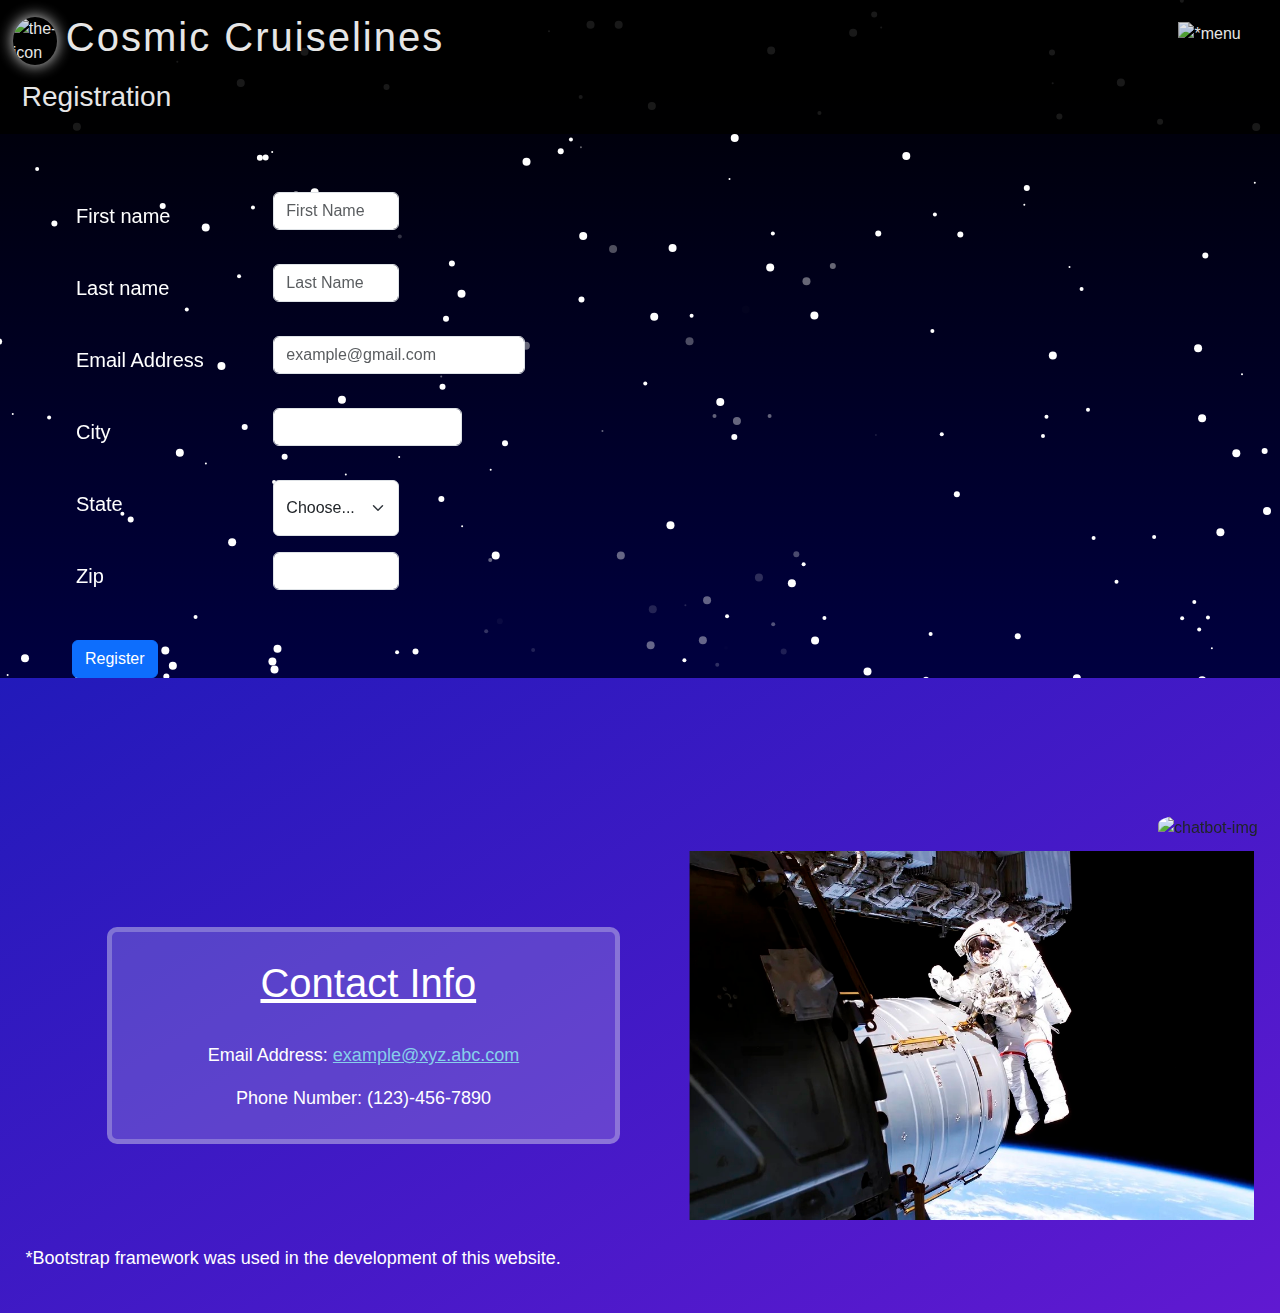
==== commit 45c2bc43: "contact info css changed" ====
--- a/booking.html
+++ b/booking.html
@@ -277,14 +277,12 @@
           </button>
         </div>
       </form>
-    <!-- </div> -->
-    <div>
-      <hr style="position: absolute; height:5px; z-index:6; margin-top:5%;"/>
+    <div class="front footer">
       <div class="div-same-line" style="margin-top: 10%;">
         <div class="front lefted" style="margin-left:1%;">
-          <section class="contact-info">
+          <section class="contact-info"style="color: white;">
             <p>
-              <h1 style="text-align: center; text-decoration: underline;">Contact Info</h1>
+              <h1 style="text-align: center; text-decoration: underline;color: white;">Contact Info</h1>
               <br>
               <i class="fas fa-envelope"></i>
               Email Address:
@@ -301,9 +299,7 @@
         </div>
         <img src="images/fixing-shuttle.jpg" class="rounded front"style="width:50%;height: auto;" alt="person-in-space" />
       </div>
-    </div>
-    <div class="front lefted">
-      <p>*Bootstrap framework was used in the development of this website.</p>
+      <p class="disclaimer">*Bootstrap framework was used in the development of this website.</p>
     </div>
     <div class="chatbot-window transparent-outlined">
       <div class="chatbot-top">
--- a/styles/options.css
+++ b/styles/options.css
@@ -458,6 +458,12 @@
   padding: 2%;
   text-align: center;
 }
+.contact-info a{
+  color: skyblue;
+}
+.contact-info a:hover{
+  color: black;
+}
 #ham-menu-btn {
   height: 50px;
   width: auto;
@@ -503,9 +509,6 @@
   transform: scale(1.05);
 }
 
-.menu-item::before {
-  /* content: "     "; */
-}
 .chatbot-window {
   z-index: 9;
   float: right;
@@ -804,37 +807,31 @@
     transform: scale(1.05);
   }
 }
+@keyframes hover {
+  from {
+    transform: translateY(20px);
+  }
+
+  to {
+    transform: translateY(0px);
+  }
+}
 #offcanvasRight {
   opacity: 1;
 }
-
-/* MOBILE LAYOUT */
-@media screen and (max-width: 480px) {
-
-  .card-body {
-    width:100%;
-  }
-
-  .float-right{
-    display: block;
-    float:none !important;
-    height: 50vw;
-  }
-
-  .div-same-line{
-    display:block;
-    text-align: center;
-    align-content: center;
-    width:100%;
-  }
-
-  .card-text{
-    align-content: center;
-    width:100%;
-  }
-
-  .logo-text{
-    display:none;
-  }
-  
-}
+.hover {
+  animation: 1s hover ease infinite alternate;
+}
+
+.disclaimer {
+  width:100%;
+  color:white;
+}
+.footer{
+  /* border-radius: 20px; */
+  background: linear-gradient(150deg, rgb(34, 26, 186) 0%, rgb(96, 25, 209) 100%);
+  border: thick white 24px;
+  position: relative;
+  width: 100%;
+  color: black;
+}--- a/styles/mobile.css
+++ b/styles/mobile.css
@@ -4,15 +4,19 @@
     .card-body {
       width:100%;
     }
-  
-    .float-right{
-      display: block;
-      float:none !important;
-      height: 50vw;
+
+    .card-body{
+        align-content: center;
+    }
+
+    .card-image{
+      width:100%;
+      height:auto;
     }
   
     .div-same-line{
-      display:block;
+      /* display:block; */
+      margin:auto;
       text-align: center;
       align-content: center;
       width:100%;
@@ -26,5 +30,26 @@
     .logo-text{
       display:none;
     }
+
+    .form-control {
+        min-width: 50vw;
+        /* margin: auto; */
+    }
+
+    .form-select {
+        min-width: 50vw;
+        /* margin: auto; */
+    }
+
+    .sided-card-div {
+      width: 100% !important;
+    }
+
+    .card-overview {
+      width:100%;
+      margin-left: auto;
+      margin-right: auto;
+      align-items: center;
+    }
     
   }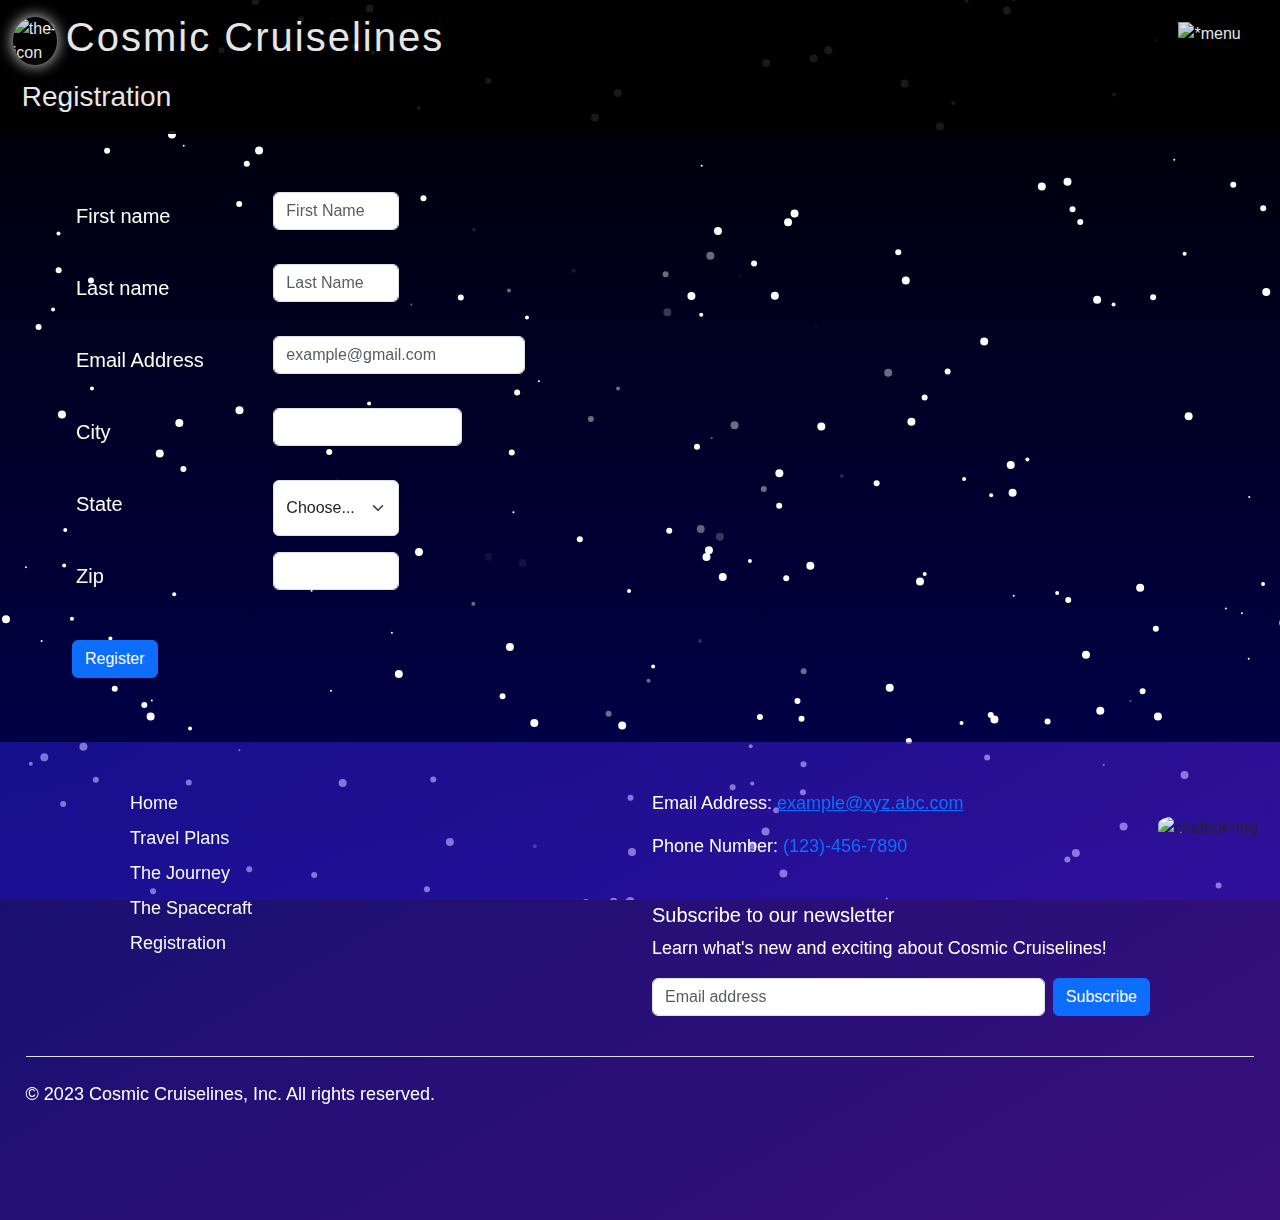
==== commit bd448071: "final changes" ====
--- a/booking.html
+++ b/booking.html
@@ -16,6 +16,7 @@
       integrity="sha384-kenU1KFdBIe4zVF0s0G1M5b4hcpxyD9F7jL+jjXkk+Q2h455rYXK/7HAuoJl+0I4"
       crossorigin="anonymous"
     ></script>
+    <script src="https://kit.fontawesome.com/26d6b75079.js" crossorigin="anonymous"></script>
     <link href="styles/options.css" rel="stylesheet" type="text/css" />
     <link href="styles/mobile.css" rel="stylesheet" type="text/css"/>
     <title>Booking</title>
@@ -66,11 +67,11 @@
       <div class="modal-dialog">
         <div class="modal-content">
           <div class="modal-header">
-            <h5 class="modal-title" id="staticBackdropL">Question Submitted</h5>
+            <h5 class="modal-title" id="staticBackdropL">Inquiry Submitted</h5>
             <button type="button" class="btn-close" data-bs-dismiss="modal" aria-label="Close"></button>
           </div>
           <div class="modal-body">
-            Your Question(s) has been submitted and a team member will get back to you in 24-48 hours.
+            Your inquiry has been submitted and a team member will get back to you within 48 hours.
           </div>
           <!-- <div class="modal-footer">
             <button type="button" class="btn btn-secondary" data-bs-dismiss="modal">Close</button>
@@ -133,8 +134,9 @@
         <div class="together" onclick="window.location='index.html';">
           <img class="icon" src="images/logo.png" alt="the-icon" />
           <h1 class="logo-text">Cosmic Cruiselines</h1>
-        </div>
-        <h3>Registration</h3>
+          <h3 class="hide-on-desktop page-title">Registration</h3>
+        </div>
+        <h3 class="hide-on-mobile">Registration</h3>
       </div>
       <button class="btn btn-secondary" type="button" data-bs-toggle="offcanvas" id="menu-btn" data-bs-target="#offcanvasRight" aria-controls="offcanvasRight">
         <img src="images/hamburger-menu.png" id="ham-menu-btn" alt="*menu" />
@@ -258,7 +260,7 @@
         <div class="form-group row">
           <label for="validationCustom05" class="col-sm-2 col-form-label-lg">Zip</label>
           <input
-            type="text"
+            type="number"
             class="form-control"
             id="validationCustom05"
             style="width:10%;"
@@ -277,30 +279,46 @@
           </button>
         </div>
       </form>
-    <div class="front footer">
-      <div class="div-same-line" style="margin-top: 10%;">
-        <div class="front lefted" style="margin-left:1%;">
-          <section class="contact-info"style="color: white;">
-            <p>
-              <h1 style="text-align: center; text-decoration: underline;color: white;">Contact Info</h1>
+      <footer class="py-5 front"id="the-footer">
+        <div class="row" style="justify-content: space-around;">
+          <div class="col-6 col-md-2 mb-3">
+            <ul class="nav flex-column">
+              <li class="nav-item mb-2"><a href="index.html" class="nav-link p-0 link-light">Home</a></li>
+              <li class="nav-item mb-2"><a href="packages.html" class="nav-link p-0 link-light">Travel Plans</a></li>
+              <li class="nav-item mb-2"><a href="journey_info.html" class="nav-link p-0 link-light">The Journey</a></li>
+              <li class="nav-item mb-2"><a href="spacecraft.html" class="nav-link p-0 link-light">The Spacecraft</a></li>
+              <li class="nav-item mb-2"><a href="booking.html" class="nav-link p-0 link-light">Registration</a></li>
+            </ul>
+          </div>
+          
+          <div class="col-md-5 offset-md-1 mb-3">
+              <p>
+                <i class="fas fa-envelope"></i>
+                Email Address:
+                <a class="contact-info-link" href="mailto:example@xyz.abc.com">example@xyz.abc.com</a>
+              </p>
+              <p>
+                <i class="fas fa-phone"></i>
+                Phone Number:
+                <a class="contact-info-link" href="tel:+11234567890" style="text-decoration:none;">(123)-456-7890</a>
+              </p>
               <br>
-              <i class="fas fa-envelope"></i>
-              Email Address:
-              <a href="#"
-                > example@xyz.abc.com</a
-              >
-            </p>
-            <p>
-              <i class="fas fa-phone"></i>
-              Phone Number:
-              <span> (123)-456-7890</span>
-            </p>
-          </section>
-        </div>
-        <img src="images/fixing-shuttle.jpg" class="rounded front"style="width:50%;height: auto;" alt="person-in-space" />
-      </div>
-      <p class="disclaimer">*Bootstrap framework was used in the development of this website.</p>
-    </div>
+            <form>
+              <h5>Subscribe to our newsletter</h5>
+              <p>Learn what's new and exciting about Cosmic Cruiselines!</p>
+              <div class="d-flex flex-column flex-sm-row w-100 gap-2">
+                <label for="newsletter1" class="visually-hidden">Email address</label>
+                <input id="newsletter1" type="text" class="form-control" placeholder="Email address">
+                <button class="btn btn-primary" type="button">Subscribe</button>
+              </div>
+            </form>
+          </div>
+        </div>
+    
+        <div class="d-flex flex-column flex-sm-row justify-content-between py-4 my-4 border-top">
+          <p>© 2023 Cosmic Cruiselines, Inc. All rights reserved.</p>
+        </div>
+      </footer>
     <div class="chatbot-window transparent-outlined">
       <div class="chatbot-top">
         <h3>Chat With CC!</h3>
--- a/styles/options.css
+++ b/styles/options.css
@@ -17,12 +17,22 @@
   margin-top: 10%;
   /* animation: fadein 3s; */
 }
+#the-footer {
+  width:100%;
+  margin-top: 5%;
+  background: linear-gradient(150deg, rgb(34, 26, 186, 0.6) 0%, rgb(96, 25, 209, 0.6) 100%);
+  color: white;
+}
+#the-footer ul{
+  color: white;
+}
 body {
   background-color: black;
   height: 100%;
   font-family: Montserrat, Verdana, Geneva, Tahoma, sans-serif;
   overflow-x: hidden;
   overflow-y: scroll;
+  overflow-wrap: break-word;
 }
 #intro {
   z-index: 9;
@@ -134,8 +144,9 @@
   box-sizing: border-box;
 }
 .options-div {
-  color: black;
+  color: white;
   transition: transform 0.4s ease;
+  background-color: rgb(97, 84, 199);
   perspective: 1000px;
   transform-style: preserve-3d;
   transform: rotateX(var(--rotateX)) rotateY(var(--rotateY));
@@ -176,8 +187,8 @@
   transform: translateY(-50%);
 }
 .div-same-line {
-  margin-left: 2%;
-  margin-right: 2%;
+  /* margin-left: 2%; */
+  /* margin-right: 2%; */
   width: 100%;
   display: flex;
   z-index: 5;
@@ -213,6 +224,8 @@
 }
 .card-text {
   font-size: 20px;
+  margin-left:5%;
+  margin-right:5%;
 }
 .card-title {
   font-size: 25px;
@@ -306,6 +319,7 @@
 }
 .img-fluid {
   width: 60%;
+  align-self: center;
 }
 /* .centered .clear .left{
     margin-left: 5%;
@@ -357,6 +371,7 @@
   width: 300px;
   height: 400px;
   perspective: 1000px; /* Remove this if you don't want the 3D effect */
+  margin:auto;
 }
 .flip-card-inner {
   position: relative;
@@ -471,8 +486,9 @@
 }
 
 .card-container {
-  /* border: solid 2px red; */
   transition: 0.4s ease;
+  display: flex;
+  justify-content: space-around;
   width: 33%;
 }
 
@@ -528,6 +544,7 @@
 .chatbot-top {
   height: 10%;
   width: 100%;
+  text-align: center;
 }
 .chatbot-bottom {
   border-top: 5px solid black;
@@ -713,7 +730,7 @@
     margin: 0 0.5rem;
   }
 
-  .container {
+  .t-container {
     padding: 0.5rem;
   }
 
@@ -827,11 +844,25 @@
   width:100%;
   color:white;
 }
-.footer{
-  /* border-radius: 20px; */
-  background: linear-gradient(150deg, rgb(34, 26, 186) 0%, rgb(96, 25, 209) 100%);
-  border: thick white 24px;
-  position: relative;
-  width: 100%;
-  color: black;
-}+
+.hide-on-mobile{
+  display:inherit;
+}
+
+.hide-on-desktop{
+  display:none;
+}
+
+.page-title {
+  color:white;
+  text-align: center;
+}
+
+.sided-card-div {
+  padding:3% 0%;
+  width:50%;
+}
+.card-title {
+  font-family: Courier New, monospace;
+  font-size: 40px;
+}
--- a/styles/mobile.css
+++ b/styles/mobile.css
@@ -7,24 +7,41 @@
 
     .card-body{
         align-content: center;
+        width:100%;
     }
 
     .card-image{
       width:100%;
       height:auto;
+      height: 50vw;
+      display: block;
+      float:none !important;
     }
-  
+
     .div-same-line{
-      /* display:block; */
+      display:block;
       margin:auto;
       text-align: center;
       align-content: center;
       width:100%;
+      align-self: center;
+    }
+    .card-container{
+      width: 100%;
+      align-items: center;
+      align-self: center;
+      margin-bottom: 20px;
+    }
+    
+    .card{
+      margin:auto;
+      margin-bottom: 3%;
     }
   
     .card-text{
       align-content: center;
       width:100%;
+      margin:auto !important;
     }
   
     .logo-text{
@@ -51,5 +68,45 @@
       margin-right: auto;
       align-items: center;
     }
-    
+    .card-overview:hover {
+      transform: none;
+      box-shadow: none;
+    }
+
+    .float-right{
+      display: block;
+      float:none !important;
+      height: 50vw;
+    }
+
+    .hide-on-mobile {
+      display: none;
+    }
+
+    .hide-on-desktop{
+      display:inherit;
+    }
+
+    .img-fluid {
+      height:15rem;
+      width:auto;
+    }
+
+    .flip-card {
+      margin-bottom: 5%;
+      margin-top: 5%;
+    }
+    .chatbot-window{
+      z-index: 9;
+      float: right;
+      bottom: 0;
+      position: fixed;
+      height: 570px;
+      width: 300px;
+      background-color: white;
+      /* border: 10px solid black; */
+      /* display: none; */
+      visibility: hidden;
+      /* border-radius: 10%; */
+    }
   }